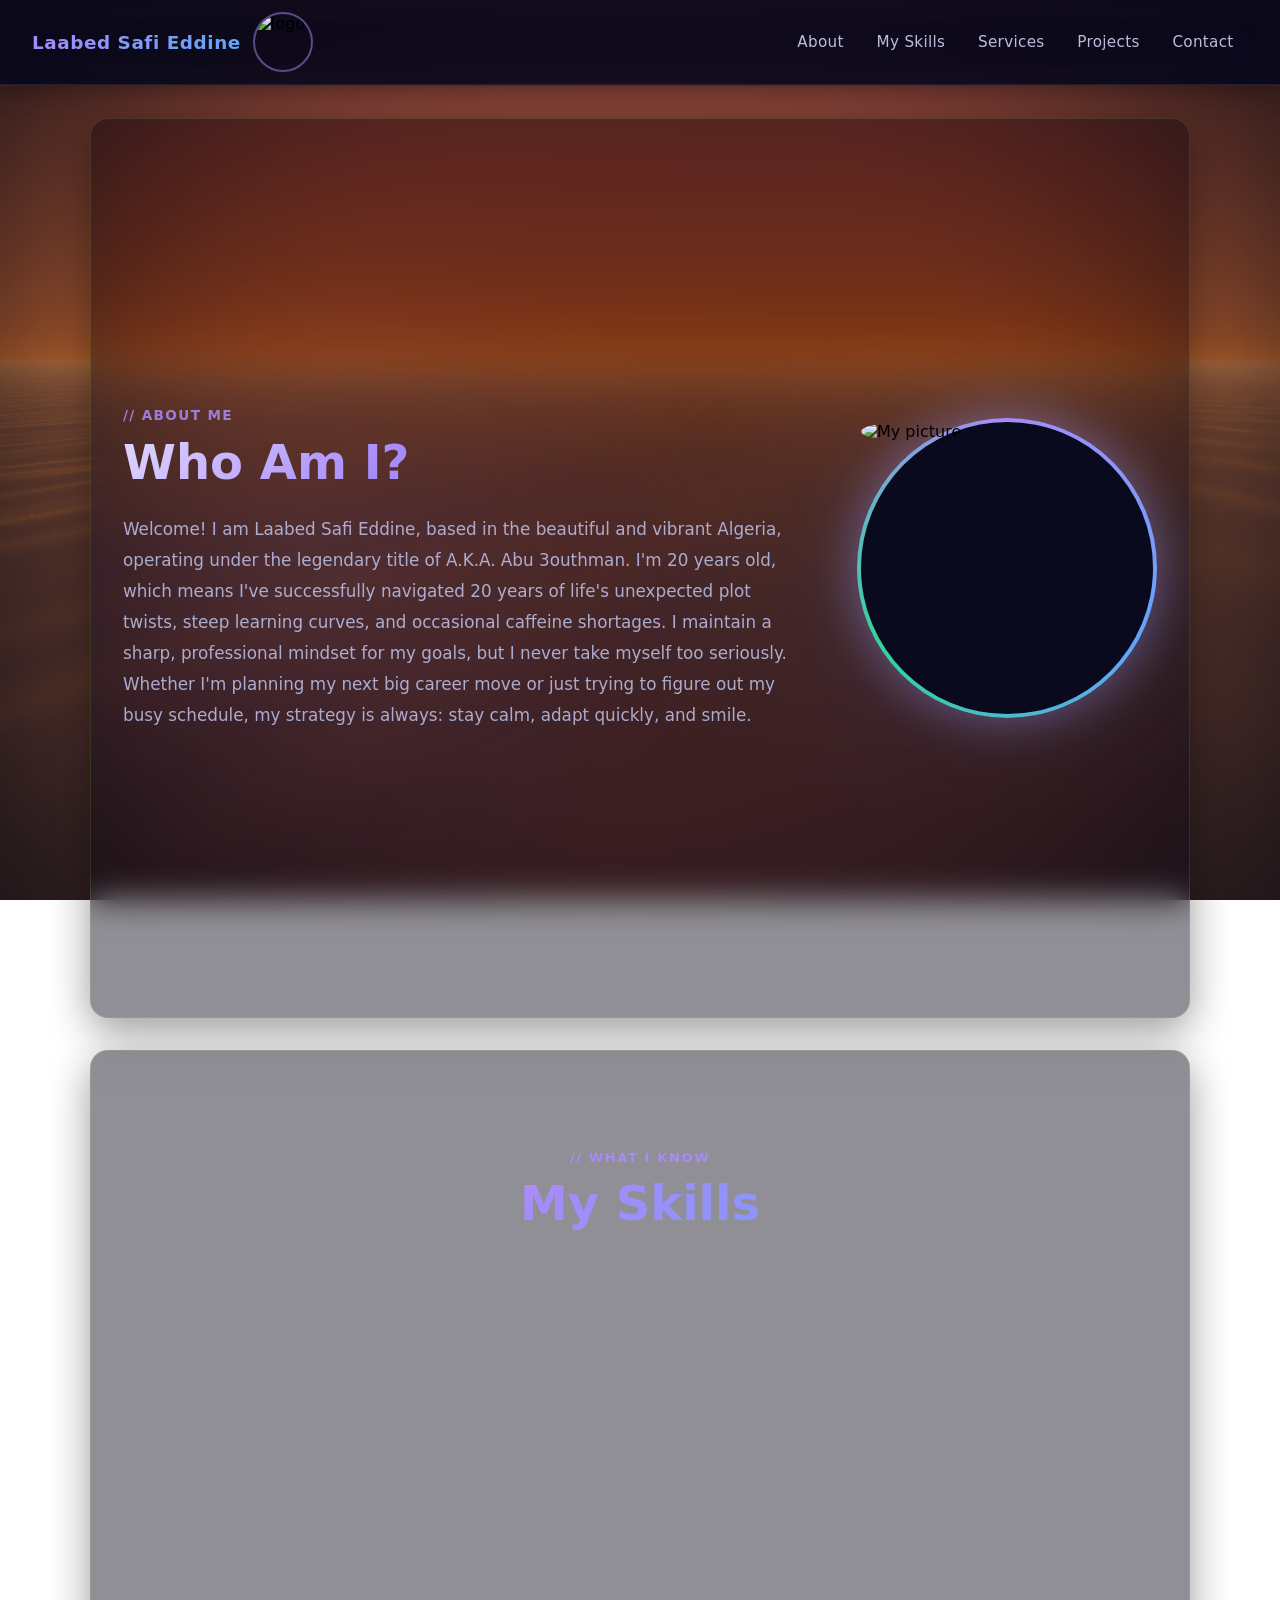
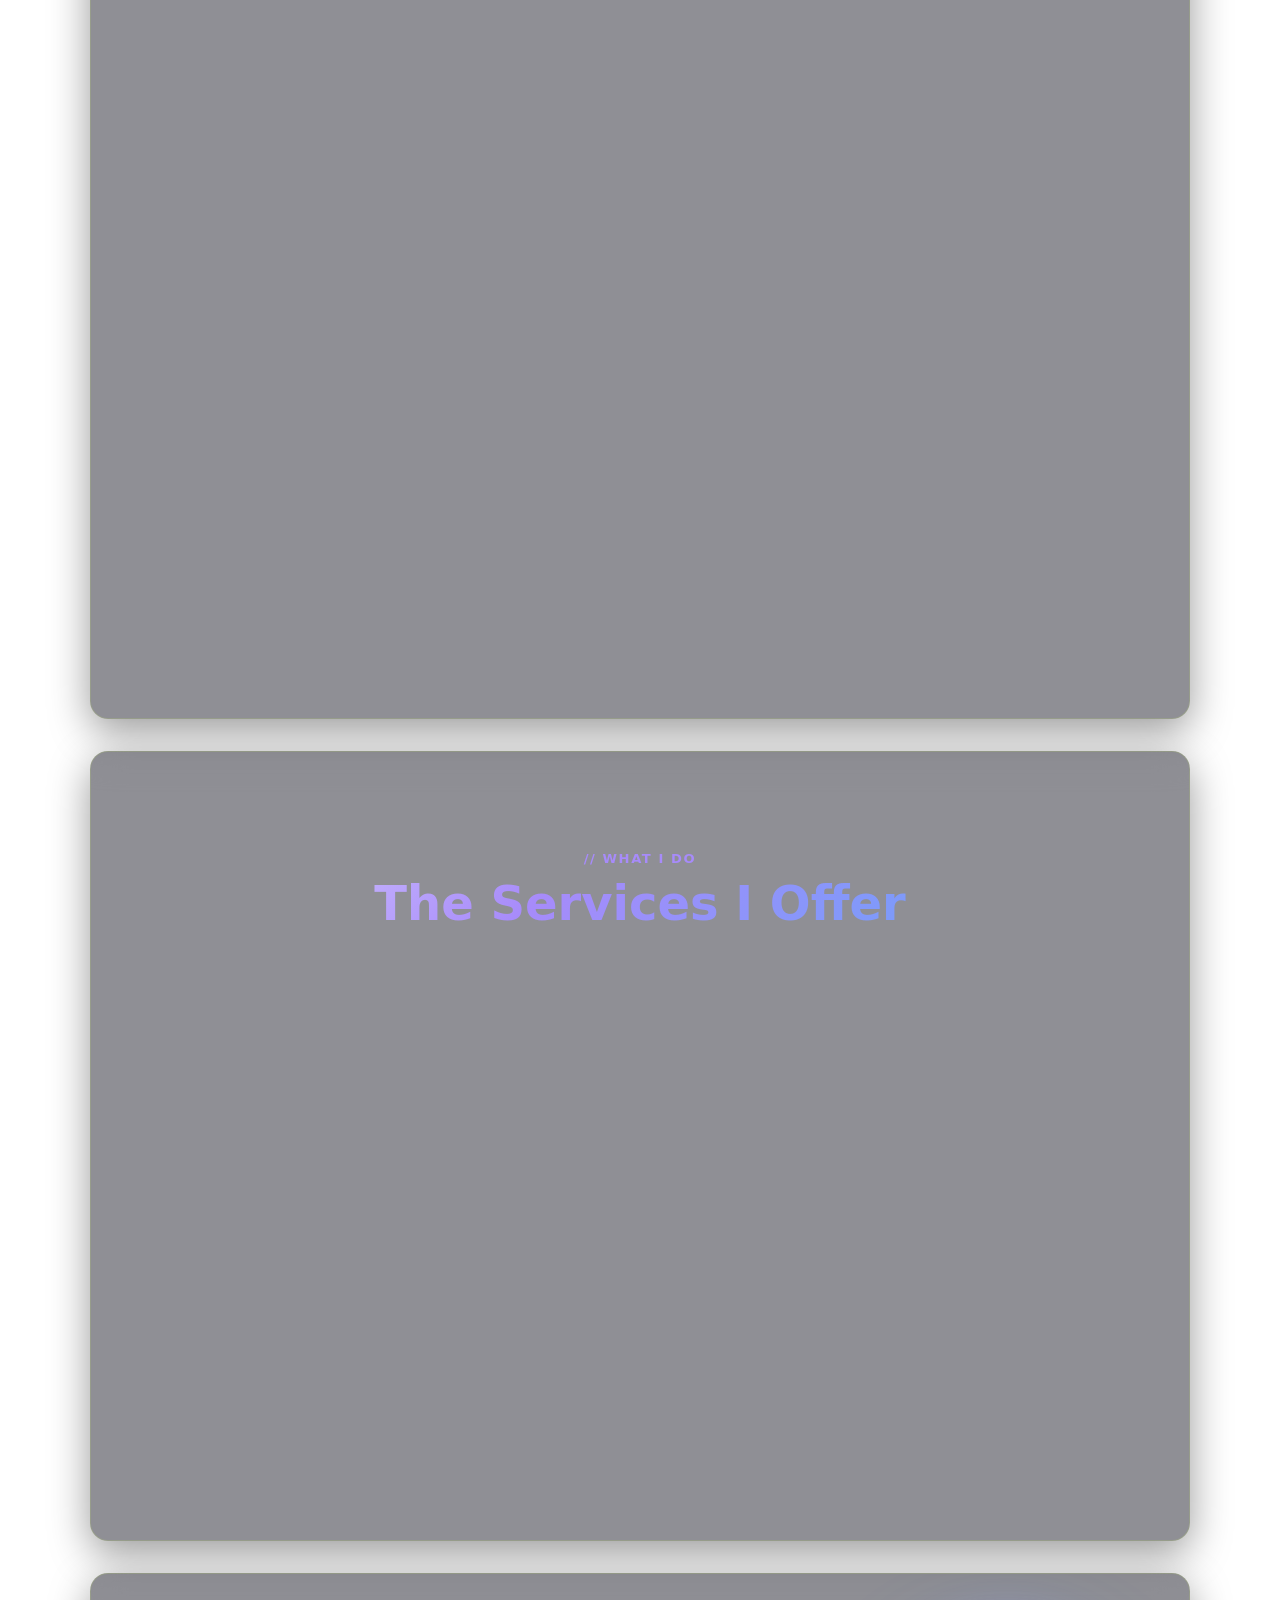
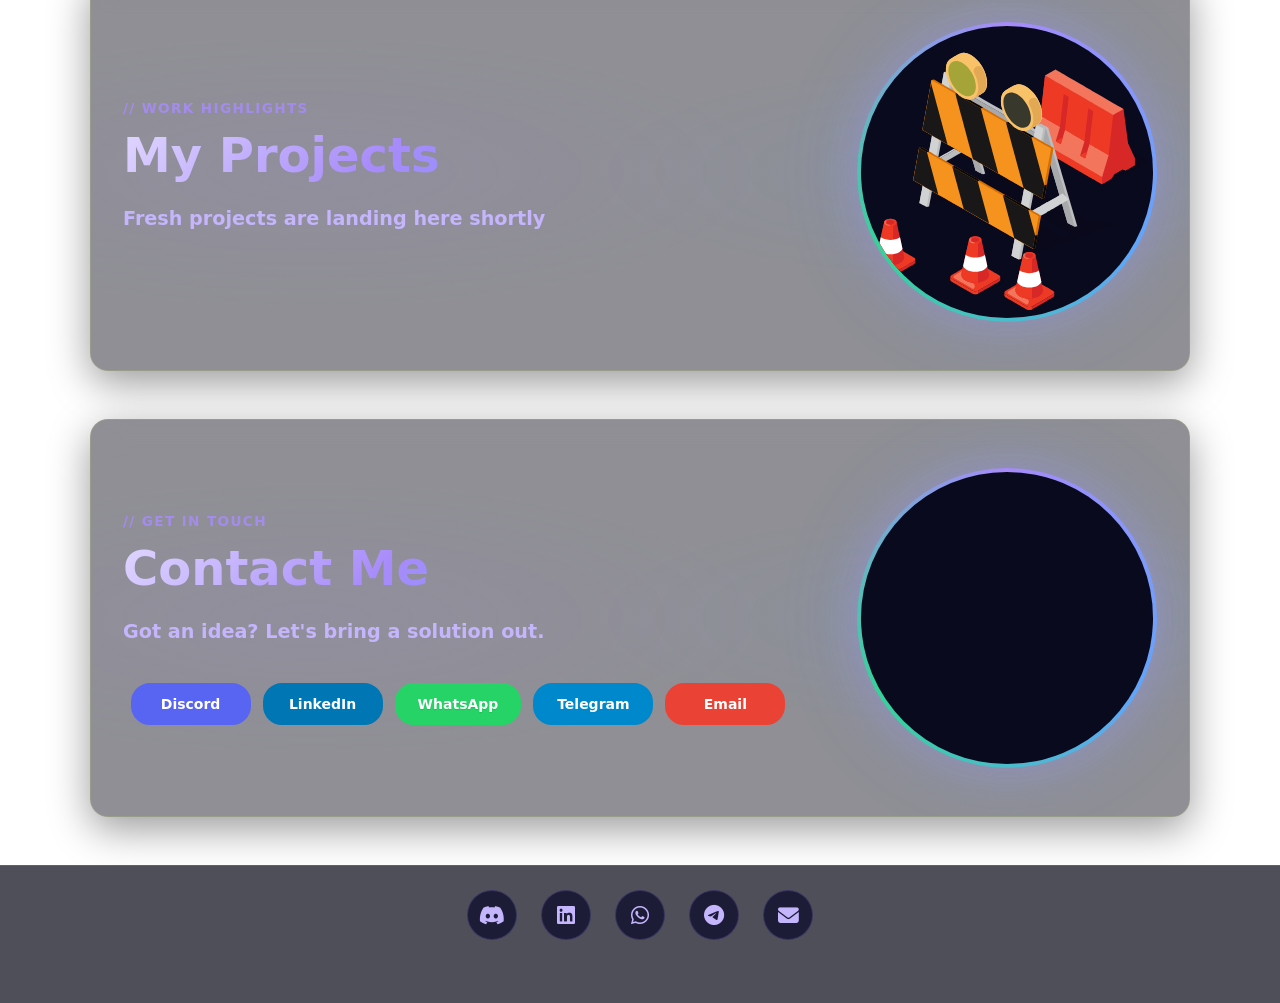
==== index.html @ da34b935 "Rename project portofolio.html to index.html" ====
<!DOCTYPE html>
<html lang="en">
<head>
    <meta charset="UTF-8">
    <meta name="viewport" content="width=device-width, initial-scale=1.0">
    <title>SAFI EDDINE</title>
    <script src="https://unpkg.com/@dotlottie/player-component@latest/dist/dotlottie-player.mjs" type="module"></script>
    <link rel="stylesheet" href="https://cdnjs.cloudflare.com/ajax/libs/font-awesome/6.5.0/css/all.min.css">
    <link rel="stylesheet" href="project portofolio.css">
    <link rel="stylesheet" href="webgl-bg.css">
    <script src="https://unpkg.com/@studio-freight/lenis@1.0.33/dist/lenis.min.js"></script>
</head>
<body>
    <header>
        <nav id="main-nav">
            <div class="logo">
                <h1>Laabed Safi Eddine</h1>
                <img src="logo.png" alt="logo" width="60px" height="60px">
            </div>
            <button class="nav-toggle" id="nav-toggle" aria-label="Toggle navigation" aria-expanded="false">
                <span class="bar"></span>
                <span class="bar"></span>
                <span class="bar"></span>
            </button>
            <ul class="nav-links" id="nav-links">
                <li><a href="#about" class="nav-link">About</a></li>
                <li><a href="#Myskills" class="nav-link">My Skills</a></li>
                <li><a href="#services" class="nav-link">Services</a></li>
                <li><a href="#projects" class="nav-link">Projects</a></li>
                <li><a href="#contact" class="nav-link">Contact</a></li>
            </ul>
        </nav>
    </header>
    <section class="about" id="about">
        <div class="about-content">
            <div class="about-text">
                <span class="about-tag">// About Me</span>
                <h1 class="about-title">Who Am I?</h1>
                <p class="typewriter-paragraph">Welcome! I am Laabed Safi Eddine, based in the beautiful and vibrant Algeria, operating under the legendary title of A.K.A. Abu 3outhman. I'm 20 years old, which means I've successfully navigated 20 years of life's unexpected plot twists, steep learning curves, and occasional caffeine shortages. I maintain a sharp, professional mindset for my goals, but I never take myself too seriously. Whether I'm planning my next big career move or just trying to figure out my busy schedule, my strategy is always: stay calm, adapt quickly, and smile.</p>
            </div>
            <div class="about-image">
                <div class="image-glow-ring">
                    <img src="عثمان بن سعيد الدارمي.png" alt="My picture">
                </div>
            </div>
        </div>
    </section>
    <section class="skills" id="Myskills">

        <div class="skills-header">
            <span class="section-tag">// What I Know</span>
            <h1 class="skills-title">My Skills</h1>
        </div>

        <div class="skills-grid">

            <!-- 1 -->
            <div class="skill-card">
                <div class="skill-text">
                    <h2>Python Coding</h2>
                    <p>My go-to language for solving complex problems. I use Pandas and NumPy to organize information efficiently, and Matplotlib and Seaborn to turn raw numbers into clear visuals. Whether automating a task or building an algorithm, Python is my ultimate tool.</p>
                </div>
                <div class="skill-media">
                    <dotlottie-player src="python coding.json" background="transparent" speed="1" loop autoplay></dotlottie-player>
                </div>
            </div>

            <!-- 2 -->
            <div class="skill-card">
                <div class="skill-text">
                    <h2>Data Analysis using R</h2>
                    <p>Capable of handling core programming tasks and basic data manipulation in R. It's a great addition to my toolkit whenever a project requires straightforward statistical processing.</p>
                </div>
                <div class="skill-media">
                    <img src="data analysis using R.svg" alt="Data Analysis using R">
                </div>
            </div>

            <!-- 3 -->
            <div class="skill-card">
                <div class="skill-text">
                    <h2>SQL Basics</h2>
                    <p>Capable of writing essential queries to retrieve and manage data from relational databases. I use it to keep information organized and ready for processing.</p>
                </div>
                <div class="skill-media">
                    <img src="SQL.svg" alt="SQL">
                </div>
            </div>

            <!-- 4 -->
            <div class="skill-card">
                <div class="skill-text">
                    <h2>Power BI</h2>
                    <p>With Power BI, I take raw, complicated datasets and translate them into highly visual, easy-to-digest dashboards — bridging the gap between raw tables and clear, strategic understanding.</p>
                </div>
                <div class="skill-media">
                    <img src="Dashboard.svg" alt="Power BI Dashboard">
                </div>
            </div>

            <!-- 5 -->
            <div class="skill-card">
                <div class="skill-text">
                    <h2>HTML</h2>
                    <p>I use HTML to structure digital content logically, ensuring text, media and links are organized and accessible — the essential foundation of every web page I build.</p>
                </div>
                <div class="skill-media">
                    <img src="html.svg" alt="HTML Coding">
                </div>
            </div>

            <!-- 6 -->
            <div class="skill-card">
                <div class="skill-text">
                    <h2>Time Series Analysis</h2>
                    <p>I leverage Python to understand how things evolve over time. By looking at past records I uncover underlying trends and anticipate what's coming next, turning historical data into clear future strategies.</p>
                </div>
                <div class="skill-media">
                    <img src="time series.svg" alt="Time Series Analysis">
                </div>
            </div>

            <!-- 7 -->
            <div class="skill-card">
                <div class="skill-text">
                    <h2>Communication Skills</h2>
                    <p>Serving as a student representative has honed my ability to negotiate, speak on behalf of others and resolve conflicts smoothly. I excel at bridging gaps and ensuring every voice is heard.</p>
                </div>
                <div class="skill-media">
                    <img src="communication.svg" alt="Communication Skills">
                </div>
            </div>

            <!-- 8 -->
            <div class="skill-card">
                <div class="skill-text">
                    <h2>Event Manager</h2>
                    <p>Playing a key role in organizing the 'NEXT STEP' event taught me how to oversee planning, stay calm under pressure and adapt to sudden changes — delivering a seamless experience for everyone.</p>
                </div>
                <div class="skill-media">
                    <img src="event manager.svg" alt="Event Managing">
                </div>
            </div>

        </div>
    </section>


    <section class="services" id="services">
        
        <div class="services-header">
            <span class="section-tag">// What I Do</span>
            <h1 class="services-title">The Services I Offer</h1>
        </div>

        <div class="services-grid">

            <!-- Service 1 -->
            <div class="service-card">
                <h2>Creating Dashboards</h2>
                <h5>Stop guessing. Start seeing</h5>
                <p>Let's turn your raw data into a beautiful dashboard that tracks performance and unlocks insights.</p>
                <img src="creating dash bords.svg" alt="Creating dashboards">
                
                <button type="button" class="btn">
                  <strong>LET'S BUILD IT!</strong>
                  <div class="container-stars">
                    <div class="stars"></div>
                  </div>
                  <div class="glow">
                    <div class="circle"></div>
                    <div class="circle"></div>
                  </div>
                </button>
            </div>

            <!-- Service 2 -->
            <div class="service-card">
                <h2>Front-End Development</h2>
                <h5>Fast. Responsive. Pixel-Perfect.</h5>
                <p>Stop losing visitors to clunky layouts. Let's deploy a modern web interface people love to look at.</p>
                <img src="web dev.svg" alt="Front-End Development">
                
                <button type="button" class="btn">
                  <strong>BRING IT TO LIFE</strong>
                  <div class="container-stars">
                    <div class="stars"></div>
                  </div>
                  <div class="glow">
                    <div class="circle"></div>
                    <div class="circle"></div>
                  </div>
                </button>
            </div>

            <!-- Service 3 -->
            <div class="service-card">
                <h2>ML Forecasting & Modeling</h2>
                <h5>See the trends before they happen.</h5>
                <p>Let's unlock the predictive power of your data and turn yesterday's numbers into tomorrow's roadmap.</p>
                <img src="AI intelligence.svg" alt="Machine learning Forecasting & Modeling">
                
                <button type="button" class="btn">
                  <strong>⌛ COMING SOON</strong>
                  <div class="container-stars">
                    <div class="stars"></div>
                  </div>
                  <div class="glow">
                    <div class="circle"></div>
                    <div class="circle"></div>
                  </div>
                </button>
            </div>

        </div>
    </section>

   <section class="about" id="projects">
    <div class="about-content">
 
        <div class="about-text">
            <span class="about-tag">// Work Highlights</span>
            <h1 class="about-title">My Projects</h1>
            <h2 style="color: #c4b5fd; font-size: 1.2rem; margin-bottom: 1rem;">Fresh projects are landing here shortly</h2>
            <p class="typewriter-paragraph">I'm currently wrapping up my first showcase of data and web development projects. Clean code, live demos, and deep-dive case studies are heading this way very soon.</p>
        </div>
 
        <div class="about-image">
            <div class="image-glow-ring">
                <img src="projects.svg" alt="Under Maintenance">
            </div>
        </div>
 
    </div>
</section>
<!-- ══ END PROJECTS ══ -->
 
 
<!-- ══ CONTACT SECTION ══ -->
<section class="about" id="contact">
    <div class="about-content">
 
        <div class="about-text">
            <span class="about-tag">// Get In Touch</span>
            <h1 class="about-title">Contact Me</h1>
            <h2 style="color: #c4b5fd; font-size: 1.2rem; margin-bottom: 1rem;">Got an idea? Let's bring a solution out.</h2>
            <p class="typewriter-paragraph">Whether you need a dynamic dashboard, a clean front-end interface, or just want to chat about data and web development—my inbox is always open. Let's build something great together.</p>
 
            <div class="social-links-grid" style="display: flex; gap: 1rem; flex-wrap: wrap; margin-top: 2.5rem; align-items: center;">
 
                <a href="https://discord.com/users/1508460288968495144" target="_blank" class="follow-btn discord-btn">
                    <span>Discord</span>
                    <div class="star-1"><i class="fa-brands fa-discord"></i></div>
                    <div class="star-2"><i class="fa-brands fa-discord"></i></div>
                    <div class="star-3"><i class="fa-brands fa-discord"></i></div>
                    <div class="star-4"><i class="fa-brands fa-discord"></i></div>
                    <div class="star-5"><i class="fa-brands fa-discord"></i></div>
                    <div class="star-6"><i class="fa-brands fa-discord"></i></div>
                </a>
 
                <a href="https://www.linkedin.com/in/laabed-safi-eddine" target="_blank" class="follow-btn linkedin-btn">
                    <span>LinkedIn</span>
                    <div class="star-1"><i class="fa-brands fa-linkedin"></i></div>
                    <div class="star-2"><i class="fa-brands fa-linkedin"></i></div>
                    <div class="star-3"><i class="fa-brands fa-linkedin"></i></div>
                    <div class="star-4"><i class="fa-brands fa-linkedin"></i></div>
                    <div class="star-5"><i class="fa-brands fa-linkedin"></i></div>
                    <div class="star-6"><i class="fa-brands fa-linkedin"></i></div>
                </a>
 
                <a href="https://wa.me/213672101240" target="_blank" class="follow-btn whatsapp-btn">
                    <span>WhatsApp</span>
                    <div class="star-1"><i class="fa-brands fa-whatsapp"></i></div>
                    <div class="star-2"><i class="fa-brands fa-whatsapp"></i></div>
                    <div class="star-3"><i class="fa-brands fa-whatsapp"></i></div>
                    <div class="star-4"><i class="fa-brands fa-whatsapp"></i></div>
                    <div class="star-5"><i class="fa-brands fa-whatsapp"></i></div>
                    <div class="star-6"><i class="fa-brands fa-whatsapp"></i></div>
                </a>
 
                <a href="https://t.me/saf1eddine" target="_blank" class="follow-btn telegram-btn">
                    <span>Telegram</span>
                    <div class="star-1"><i class="fa-brands fa-telegram"></i></div>
                    <div class="star-2"><i class="fa-brands fa-telegram"></i></div>
                    <div class="star-3"><i class="fa-brands fa-telegram"></i></div>
                    <div class="star-4"><i class="fa-brands fa-telegram"></i></div>
                    <div class="star-5"><i class="fa-brands fa-telegram"></i></div>
                    <div class="star-6"><i class="fa-brands fa-telegram"></i></div>
                </a>
 
                <div class="email-btn-wrapper">
                    <a href="mailto:safi0eddine@gmail.com" target="_blank" class="follow-btn email-btn">
                        <span class="btn-text">Email</span>
                        <div class="star-1"><i class="fa-solid fa-envelope"></i></div>
                        <div class="star-2"><i class="fa-solid fa-envelope"></i></div>
                        <div class="star-3"><i class="fa-solid fa-envelope"></i></div>
                        <div class="star-4"><i class="fa-solid fa-envelope"></i></div>
                        <div class="star-5"><i class="fa-solid fa-envelope"></i></div>
                        <div class="star-6"><i class="fa-solid fa-envelope"></i></div>
                    </a>
                </div>
 
            </div>
        </div>
 
        <div class="about-image">
            <div class="image-glow-ring">
                <dotlottie-player 
                    src="contact.json" 
                    background="transparent" 
                    speed="1" 
                    loop 
                    autoplay>
                </dotlottie-player>
            </div>
        </div>
 
    </div>
</section>
<!-- ══ END CONTACT ══ -->
 
 
<!-- ══ FOOTER ══ -->
<footer>
 
    <ul class="footer-socials">
 
        <li class="icon-content">
            <a class="link" data-social="discord"
               href="https://discord.com/users/1508460288968495144" target="_blank" aria-label="Discord">
                <i class="fa-brands fa-discord"></i>
            </a>
            <div class="tooltip">Discord</div>
        </li>
 
        <li class="icon-content">
            <a class="link" data-social="linkedin"
               href="https://www.linkedin.com/in/laabed-safi-eddine" target="_blank" aria-label="LinkedIn">
                <i class="fa-brands fa-linkedin"></i>
            </a>
            <div class="tooltip">LinkedIn</div>
        </li>
 
        <li class="icon-content">
            <a class="link" data-social="whatsapp"
               href="https://wa.me/213672101240" target="_blank" aria-label="WhatsApp">
                <i class="fa-brands fa-whatsapp"></i>
            </a>
            <div class="tooltip">WhatsApp</div>
        </li>
 
        <li class="icon-content">
            <a class="link" data-social="telegram"
               href="https://t.me/saf1eddine" target="_blank" aria-label="Telegram">
                <i class="fa-brands fa-telegram"></i>
            </a>
            <div class="tooltip">Telegram</div>
        </li>
 
        <li class="icon-content">
            <a class="link" data-social="email"
               href="mailto:safi0eddine@gmail.com" target="_blank" aria-label="Email">
                <i class="fa-solid fa-envelope"></i>
            </a>
            <div class="tooltip">Email</div>
        </li>
 
    </ul>
 
    <p class="footer-copy">
        &copy; 2026 Laabed Safi Eddine. All rights reserved. —
        Made by <strong>Abu 3outhman</strong>
    </p>
 
</footer>
    <script src="webgl-bg.js"></script>
    <script>
        const toggle = document.getElementById('nav-toggle');
        const navLinks = document.getElementById('nav-links');
        toggle.addEventListener('click', () => {
            const isOpen = navLinks.classList.toggle('open');
            toggle.classList.toggle('active', isOpen);
            toggle.setAttribute('aria-expanded', isOpen);
        });
        // Close menu when a link is clicked
        document.querySelectorAll('.nav-link').forEach(link => {
            link.addEventListener('click', () => {
                navLinks.classList.remove('open');
                toggle.classList.remove('active');
                toggle.setAttribute('aria-expanded', 'false');
            });
        });

        // ── Word-by-word reveal for Typewriter paragraphs (repeating) ───────
        (function () {
            const paragraphs = document.querySelectorAll('.typewriter-paragraph');
            if (!paragraphs.length) return;

            paragraphs.forEach(para => {
                // Save the raw text once so we can rebuild the spans each time
                const rawText = para.textContent.trim();
                const words   = rawText.split(/\s+/);

                /** Inject word-spans and kick off the typing animation */
                function startAnimation() {
                    // Rebuild spans from scratch so CSS animation restarts cleanly
                    para.textContent = '';
                    words.forEach((word, i) => {
                        const span = document.createElement('span');
                        span.classList.add('word');
                        span.style.setProperty('--i', i);
                        span.textContent = word;
                        para.appendChild(span);
                        if (i < words.length - 1) {
                            para.appendChild(document.createTextNode(' '));
                        }
                    });
                }

                /** Remove spans so the paragraph becomes blank (out-of-view state) */
                function resetAnimation() {
                    para.textContent = '';
                }

                // The closest section acts as the trigger wrapper
                const section = para.closest('section');
                if (!section) return;

                const observer = new IntersectionObserver((entries) => {
                    entries.forEach(entry => {
                        if (entry.isIntersecting) {
                            startAnimation();   // replay every time it enters view
                        } else {
                            resetAnimation();   // hide text so next entry feels fresh
                        }
                    });
                }, { threshold: 0.25 });

                observer.observe(section);
            });
        })();

        // ── Staggered entrance for skill and service cards ──────────────────────────
        (function () {
            const cards = document.querySelectorAll('.skill-card, .service-card');
            if (!cards.length) return;

            // Stamp each card with its stagger delay
            cards.forEach((card, i) => {
                card.style.setProperty('--delay', `${i * 0.1}s`);
            });

            const cardObserver = new IntersectionObserver((entries) => {
                entries.forEach(entry => {
                    if (entry.isIntersecting) {
                        entry.target.classList.add('visible');
                    } else {
                        // Remove so animation replays when scrolled back
                        entry.target.classList.remove('visible');
                    }
                });
            }, { threshold: 0.15 });

            cards.forEach(card => cardObserver.observe(card));
        })();
        document.querySelectorAll('.nav-link').forEach(link => {
    link.addEventListener('click', e => {
        e.preventDefault();
        navLinks.classList.remove('open');
        toggle.classList.remove('active');
        toggle.setAttribute('aria-expanded', 'false');
        
        const target = document.querySelector(link.getAttribute('href'));
        if (!target) return;
        window.scrollTo({
            top: target.offsetTop - 80,
            behavior: 'smooth'
        });
    });
});     
document.querySelectorAll('.nav-link').forEach(link => {
    console.log(link.getAttribute('href'));
});
    </script>
    <script src="project portofolio.js"></script>
</body>
</html>
---- project portofolio.css ----
/* =============================================
   GLOBAL RESET & BASE
   ============================================= */
*, *::before, *::after {
    box-sizing: border-box;
    margin: 0;
    padding: 0;
}

body {
    background: transparent;
    font-family: 'Segoe UI', system-ui, -apple-system, sans-serif;
}

/* =============================================
   HEADER / NAV — GLASSMORPHISM STICKY BAR
   ============================================= */
header {
    position: sticky;
    top: 0;
    z-index: 1000;
    width: 100%;
}

#main-nav {
    display: flex;
    align-items: center;
    justify-content: space-between;
    padding: 0.75rem 2rem;
    background: rgba(10, 10, 30, 0.65);
    backdrop-filter: blur(14px);
    -webkit-backdrop-filter: blur(14px);
    border-bottom: 1px solid rgba(255, 255, 255, 0.08);
    box-shadow: 0 4px 24px rgba(0, 0, 0, 0.35);
    transition: background 0.3s ease;
}

/* ---- Logo ---- */
.logo {
    display: flex;
    align-items: center;
    gap: 0.75rem;
    text-decoration: none;
    flex-shrink: 0;
}

.logo h1 {
    font-size: 1.15rem;
    font-weight: 700;
    letter-spacing: 0.03em;
    background: linear-gradient(135deg, #a78bfa, #60a5fa);
    -webkit-background-clip: text;
    -webkit-text-fill-color: transparent;
    background-clip: text;
    white-space: nowrap;
}

.logo img {
    border-radius: 50%;
    object-fit: cover;
    border: 2px solid rgba(167, 139, 250, 0.5);
    transition: transform 0.35s ease, box-shadow 0.35s ease;
}

.logo img:hover {
    transform: scale(1.08) rotate(4deg);
    box-shadow: 0 0 14px rgba(167, 139, 250, 0.6);
}

/* ---- Nav Links ---- */
.nav-links {
    display: flex;
    align-items: center;
    gap: 0.25rem;
    list-style: none;
}

.nav-links li a {
    position: relative;
    display: inline-block;
    padding: 0.5rem 0.9rem;
    color: rgba(220, 220, 255, 0.85);
    text-decoration: none;
    font-size: 0.95rem;
    font-weight: 500;
    letter-spacing: 0.02em;
    border-radius: 8px;
    transition: color 0.25s ease, background 0.25s ease;
}

/* Animated underline */
.nav-links li a::after {
    content: '';
    position: absolute;
    bottom: 4px;
    left: 50%;
    transform: translateX(-50%) scaleX(0);
    width: 60%;
    height: 2px;
    border-radius: 2px;
    background: linear-gradient(90deg, #a78bfa, #60a5fa);
    transition: transform 0.3s ease;
}

.nav-links li a:hover {
    color: #fff;
    background: rgba(167, 139, 250, 0.1);
}

.nav-links li a:hover::after {
    transform: translateX(-50%) scaleX(1);
}

/* ---- Hamburger Button ---- */
.nav-toggle {
    display: none;          /* hidden on desktop */
    flex-direction: column;
    justify-content: center;
    align-items: center;
    gap: 5px;
    width: 42px;
    height: 42px;
    background: rgba(167, 139, 250, 0.1);
    border: 1px solid rgba(167, 139, 250, 0.3);
    border-radius: 10px;
    cursor: pointer;
    transition: background 0.25s ease, border-color 0.25s ease;
    flex-shrink: 0;
}

.nav-toggle:hover {
    background: rgba(167, 139, 250, 0.2);
    border-color: rgba(167, 139, 250, 0.6);
}

.nav-toggle .bar {
    display: block;
    width: 22px;
    height: 2px;
    border-radius: 2px;
    background: #c4b5fd;
    transition: transform 0.35s ease, opacity 0.35s ease, width 0.35s ease;
}

/* Hamburger → X animation */
.nav-toggle.active .bar:nth-child(1) {
    transform: translateY(7px) rotate(45deg);
}

.nav-toggle.active .bar:nth-child(2) {
    opacity: 0;
    width: 0;
}

.nav-toggle.active .bar:nth-child(3) {
    transform: translateY(-7px) rotate(-45deg);
}

/* =============================================
   RESPONSIVE — MOBILE (≤ 768px)
   ============================================= */
@media (max-width: 768px) {

    #main-nav {
        flex-wrap: wrap;
        padding: 0.75rem 1.25rem;
        gap: 0.5rem;
    }

    .nav-toggle {
        display: flex;     /* show hamburger */
    }

    /* Full-width dropdown menu, hidden by default */
    .nav-links {
        flex-direction: column;
        align-items: stretch;
        width: 100%;
        max-height: 0;
        overflow: hidden;
        gap: 0;
        transition: max-height 0.4s cubic-bezier(0.4, 0, 0.2, 1),
                    opacity   0.3s ease;
        opacity: 0;
    }

    /* Open state toggled by JS */
    .nav-links.open {
        max-height: 320px;
        opacity: 1;
    }

    .nav-links li {
        border-top: 1px solid rgba(255, 255, 255, 0.06);
    }

    .nav-links li a {
        display: block;
        padding: 0.85rem 1rem;
        border-radius: 0;
        font-size: 1rem;
    }

    .nav-links li a::after {
        display: none; /* remove underline on mobile */
    }

    .nav-links li a:hover {
        background: rgba(167, 139, 250, 0.12);
        padding-left: 1.5rem;        /* subtle indent on hover */
        transition: padding-left 0.2s ease, background 0.2s ease, color 0.2s ease;
    }

    .logo h1 {
        font-size: 1rem;
    }
}

/* =============================================
   RESPONSIVE — VERY SMALL (≤ 420px)
   ============================================= */
@media (max-width: 420px) {
    .logo h1 {
        font-size: 0.88rem;
    }

    #main-nav {
        padding: 0.6rem 1rem;
    }
}

/* =============================================
   ABOUT SECTION
   ============================================= */
.about {
    min-height: 100vh;
    display: flex;
    align-items: center;
    justify-content: center;
    padding: 6rem 2rem;
    position: relative;
    overflow: hidden;
}

/* Soft radial background glow */
.about::before {
    content: '';
    position: absolute;
    inset: 0;
    background:
        radial-gradient(ellipse 60% 50% at 20% 50%, rgba(167, 139, 250, 0.08) 0%, transparent 70%),
        radial-gradient(ellipse 50% 40% at 80% 50%, rgba(96, 165, 250, 0.06) 0%, transparent 70%);
    pointer-events: none;
}

/* ---- Two-column layout ---- */
.about-content {
    display: flex;
    align-items: center;
    gap: 4rem;
    max-width: 1100px;
    width: 100%;
    position: relative;
    z-index: 1;
}

/* ---- Text column ---- */
.about-text {
    flex: 1 1 55%;
}

.about-tag {
    display: inline-block;
    font-size: 0.85rem;
    font-weight: 600;
    letter-spacing: 0.1em;
    text-transform: uppercase;
    color: #a78bfa;
    margin-bottom: 0.75rem;
    opacity: 0.85;
}

.about-title {
    font-size: clamp(2rem, 4vw, 3rem);
    font-weight: 800;
    line-height: 1.15;
    margin-bottom: 1.5rem;
    background: linear-gradient(135deg, #e0d7ff 0%, #a78bfa 40%, #60a5fa 100%);
    -webkit-background-clip: text;
    -webkit-text-fill-color: transparent;
    background-clip: text;
}

/* Paragraph base — words are injected by JS */
.typewriter-paragraph {
    font-size: 1.05rem;
    line-height: 1.85;
    color: rgba(200, 210, 255, 0.78);
    font-weight: 400;
}

/* Each word injected by JS — terminal-typing rhythm */
.typewriter-paragraph .word {
    display: inline-block;
    opacity: 0;
    transform: translateY(6px);
    animation: wordReveal 0.25s ease forwards;
    animation-delay: calc(var(--i) * 0.1s);   /* 0.1s gap = terminal feel */
}

@keyframes wordReveal {
    to {
        opacity: 1;
        transform: translateY(0);
    }
}

/* ---- Image column ---- */
.about-image {
    flex: 0 0 auto;
    display: flex;
    justify-content: center;
    align-items: center;
}

.image-glow-ring {
    position: relative;
    width: 300px;
    height: 300px;
    border-radius: 50%;
    padding: 4px;
    box-shadow:
        0 0 40px rgba(167, 139, 250, 0.35),
        0 0 80px rgba(96, 165, 250, 0.2);
}

/* The spinning gradient border */
.image-glow-ring::after {
    content: '';
    position: absolute;
    inset: 0;
    border-radius: 50%;
    background: conic-gradient(
        from 0deg,
        #a78bfa, #60a5fa, #34d399, #a78bfa
    );
    animation: spinRing 6s linear infinite;
    z-index: -2;
}

@keyframes spinRing {
    to { filter: hue-rotate(360deg); }
}

/* Inner block background to mask the gradient center */
.image-glow-ring::before {
    content: '';
    position: absolute;
    inset: 4px;
    border-radius: 50%;
    background: #0a0a1e;
    z-index: -1;
}

.image-glow-ring img {
    position: relative;
    z-index: 1;
    width: 100%;
    height: 100%;
    border-radius: 50%;
    object-fit: cover;
    object-position: center top;
    /* Subtle float animation */
    animation: floatImg 5s ease-in-out infinite;
}

@keyframes floatImg {
    0%, 100% { transform: translateY(0); }
    50%       { transform: translateY(-10px); }
}

/* =============================================
   ABOUT — RESPONSIVE
   ============================================= */
@media (max-width: 768px) {
    .about-content {
        flex-direction: column-reverse;  /* image on top on mobile */
        gap: 2.5rem;
        text-align: center;
    }

    .image-glow-ring {
        width: 200px;
        height: 200px;
    }

    .about-title {
        font-size: 2rem;
    }
}

@media (max-width: 420px) {
    .about {
        padding: 4rem 1rem;
    }

    .image-glow-ring {
        width: 160px;
        height: 160px;
    }
}

/* =============================================
   SKILLS SECTION
   ============================================= */
.skills {
    padding: 6rem 2rem;
    position: relative;
}

/* ---- Section header — title lives OUTSIDE the grid ---- */
.skills-header {
    text-align: center;
    margin-bottom: 3.5rem;
}

.section-tag {
    display: inline-block;
    font-size: 0.82rem;
    font-weight: 600;
    letter-spacing: 0.12em;
    text-transform: uppercase;
    color: #a78bfa;
    margin-bottom: 0.6rem;
}

.skills-title {
    font-size: clamp(2rem, 4vw, 3rem);
    font-weight: 800;
    background: linear-gradient(135deg, #e0d7ff 0%, #a78bfa 40%, #60a5fa 100%);
    -webkit-background-clip: text;
    -webkit-text-fill-color: transparent;
    background-clip: text;
}

/* ---- 2-column card grid ---- */
.skills-grid {
    display: grid;
    grid-template-columns: repeat(2, 1fr);
    gap: 1.75rem;
    max-width: 1100px;
    margin: 0 auto;
}

/* ---- Individual card — entrance animation base state ---- */
.skill-card {
    display: flex;
    align-items: center;
    gap: 1.25rem;
    padding: 1.6rem 1.75rem;
    background: rgba(255, 255, 255, 0.04);
    border: 1px solid rgba(167, 139, 250, 0.15);
    border-radius: 18px;
    backdrop-filter: blur(10px);
    -webkit-backdrop-filter: blur(10px);
    position: relative;
    overflow: hidden;
    /* Entrance: start invisible, shifted down */
    opacity: 0;
    transform: translateY(50px) scale(0.96);
    transition:
        opacity    0.55s ease calc(var(--delay, 0s)),
        transform  0.55s cubic-bezier(0.22, 1, 0.36, 1) calc(var(--delay, 0s)),
        box-shadow 0.3s  ease,
        border-color 0.3s ease;
}

/* Visible state — added by JS IntersectionObserver */
.skill-card.visible {
    opacity: 1;
    transform: translateY(0) scale(1);
}

/* ::before — inner radial glow (shows on hover) */
.skill-card::before {
    content: '';
    position: absolute;
    inset: 0;
    border-radius: 18px;
    background: radial-gradient(circle at 30% 50%,
        rgba(167, 139, 250, 0.1), transparent 65%);
    opacity: 0;
    transition: opacity 0.4s ease;
    pointer-events: none;
    z-index: 0;
}

/* ::after — shimmer light sweep on hover */
.skill-card::after {
    content: '';
    position: absolute;
    top: 0;
    left: -100%;
    width: 60%;
    height: 100%;
    background: linear-gradient(
        105deg,
        transparent 20%,
        rgba(255, 255, 255, 0.07) 50%,
        transparent 80%
    );
    transform: skewX(-20deg);
    transition: left 0.0s;
    pointer-events: none;
    z-index: 1;
}

/* Hover: lift + glow border + trigger inner effects */
.skill-card:hover {
    box-shadow:
        0 16px 48px rgba(167, 139, 250, 0.22),
        0 0 0 1px rgba(167, 139, 250, 0.35),
        0 0 24px rgba(96, 165, 250, 0.1) inset;
    border-color: rgba(167, 139, 250, 0.45);
    animation: cardPulseBorder 2s ease-in-out infinite;
}

.skill-card:hover::before { opacity: 1; }

/* Shimmer sweeps across on hover */
.skill-card:hover::after {
    left: 140%;
    transition: left 0.65s ease;
}

/* Pulsing border glow keyframe */
@keyframes cardPulseBorder {
    0%, 100% {
        box-shadow:
            0 16px 48px rgba(167, 139, 250, 0.22),
            0 0 0 1px rgba(167, 139, 250, 0.35);
    }
    50% {
        box-shadow:
            0 16px 60px rgba(167, 139, 250, 0.35),
            0 0 0 1px rgba(167, 139, 250, 0.6),
            0 0 30px rgba(96, 165, 250, 0.15) inset;
    }
}

/* ---- Text side ---- */
.skill-text {
    flex: 1 1 55%;
    min-width: 0;
}

.skill-text h2 {
    font-size: 1.05rem;
    font-weight: 700;
    color: #c4b5fd;
    margin-bottom: 0.5rem;
    letter-spacing: 0.02em;
}

.skill-text p {
    font-size: 0.88rem;
    line-height: 1.7;
    color: rgba(190, 200, 255, 0.72);
}

/* ---- Media side (image / lottie) ---- */
.skill-media {
    flex: 0 0 110px;
    width: 110px;
    height: 110px;
    display: flex;
    align-items: center;
    justify-content: center;
}

.skill-media img,
.skill-media dotlottie-player {
    width: 100%;
    height: 100%;
    object-fit: contain;
    filter: drop-shadow(0 0 8px rgba(167, 139, 250, 0.25));
    transition: filter 0.3s ease, transform 0.3s ease;
}

.skill-card:hover .skill-media img,
.skill-card:hover .skill-media dotlottie-player {
    filter: drop-shadow(0 0 14px rgba(167, 139, 250, 0.5));
    transform: scale(1.05);
}

/* =============================================
   SKILLS — RESPONSIVE
   ============================================= */
@media (max-width: 900px) {
    .skills-grid {
        grid-template-columns: 1fr;   /* 1 column on tablets */
    }
}

@media (max-width: 540px) {
    .skill-card {
        flex-direction: column;
        text-align: center;
    }

    .skill-media {
        width: 90px;
        height: 90px;
    }

    .skills {
        padding: 4rem 1rem;
    }
}

/* =============================================
   SERVICES SECTION
   ============================================= */
.services {
    padding: 6rem 2rem;
    position: relative;
}

/* ---- Section header (same style as skills) ---- */
.services-header {
    text-align: center;
    margin-bottom: 3.5rem;
}

.services-title {
    font-size: clamp(2rem, 4vw, 3rem);
    font-weight: 800;
    background: linear-gradient(135deg, #e0d7ff 0%, #a78bfa 40%, #60a5fa 100%);
    -webkit-background-clip: text;
    -webkit-text-fill-color: transparent;
    background-clip: text;
}

/* ---- 3-column card grid ---- */
.services-grid {
    display: grid;
    grid-template-columns: repeat(3, 1fr);
    gap: 1.75rem;
    max-width: 1200px;
    margin: 0 auto;
}

/* ---- Individual service card ---- */
.service-card {
    display: flex;
    flex-direction: column;
    align-items: center;
    padding: 1.75rem 1.5rem;
    background: rgba(255, 255, 255, 0.04);
    border: 1px solid rgba(167, 139, 250, 0.15);
    border-radius: 18px;
    backdrop-filter: blur(10px);
    -webkit-backdrop-filter: blur(10px);
    text-align: center;
    position: relative;
    overflow: hidden;
    /* Entrance animation */
    opacity: 0;
    transform: translateY(50px) scale(0.96);
    transition:
        opacity    0.55s ease calc(var(--delay, 0s)),
        transform  0.55s cubic-bezier(0.22, 1, 0.36, 1) calc(var(--delay, 0s)),
        box-shadow 0.3s  ease,
        border-color 0.3s ease;
}

/* Visible state */
.service-card.visible {
    opacity: 1;
    transform: translateY(0) scale(1);
}

/* ::before — inner radial glow (shows on hover) */
.service-card::before {
    content: '';
    position: absolute;
    inset: 0;
    border-radius: 18px;
    background: radial-gradient(circle at 50% 50%,
        rgba(167, 139, 250, 0.1), transparent 65%);
    opacity: 0;
    transition: opacity 0.4s ease;
    pointer-events: none;
    z-index: 0;
}

/* ::after — shimmer light sweep on hover */
.service-card::after {
    content: '';
    position: absolute;
    top: 0;
    left: -100%;
    width: 60%;
    height: 100%;
    background: linear-gradient(
        105deg,
        transparent 20%,
        rgba(255, 255, 255, 0.07) 50%,
        transparent 80%
    );
    transform: skewX(-20deg);
    transition: left 0.0s;
    pointer-events: none;
    z-index: 1;
}

/* Hover: lift + glow border + trigger inner effects */
.service-card:hover {
    box-shadow:
        0 16px 48px rgba(167, 139, 250, 0.22),
        0 0 0 1px rgba(167, 139, 250, 0.35),
        0 0 24px rgba(96, 165, 250, 0.1) inset;
    border-color: rgba(167, 139, 250, 0.45);
    animation: cardPulseBorder 2s ease-in-out infinite;
}

.service-card:hover::before { opacity: 1; }
.service-card:hover::after { left: 140%; transition: left 0.65s ease; }

/* Pulsing border glow keyframe (same as skills) */
@keyframes cardPulseBorder {
    0%, 100% {
        box-shadow:
            0 16px 48px rgba(167, 139, 250, 0.22),
            0 0 0 1px rgba(167, 139, 250, 0.35);
    }
    50% {
        box-shadow:
            0 16px 60px rgba(167, 139, 250, 0.35),
            0 0 0 1px rgba(167, 139, 250, 0.6),
            0 0 30px rgba(96, 165, 250, 0.15) inset;
    }
}

/* ---- Service card content ---- */
.service-card h2 {
    font-size: 1.1rem;
    font-weight: 700;
    color: #c4b5fd;
    margin-bottom: 0.4rem;
    letter-spacing: 0.02em;
}

.service-card h5 {
    font-size: 0.85rem;
    font-weight: 600;
    color: #a78bfa;
    margin-bottom: 0.6rem;
    text-transform: uppercase;
    letter-spacing: 0.08em;
}

.service-card p {
    font-size: 0.88rem;
    line-height: 1.6;
    color: rgba(190, 200, 255, 0.72);
    margin-bottom: 1rem;
}

.service-card img {
    width: 100%;
    max-width: 180px;
    height: auto;
    margin-bottom: 1.2rem;
    filter: drop-shadow(0 0 10px rgba(167, 139, 250, 0.3));
    transition: filter 0.3s ease, transform 0.3s ease;
}

.service-card:hover img {
    filter: drop-shadow(0 0 18px rgba(167, 139, 250, 0.5));
    transform: scale(1.05);
}

/* ---- The "Let's Build It!" button (From Uiverse.io by StealthWorm) ---- */
.btn {
  display: flex;
  justify-content: center;
  align-items: center;
  width: 13rem;
  overflow: hidden;
  height: 3rem;
  background-size: 300% 300%;
  cursor: pointer;
  backdrop-filter: blur(1rem);
  border-radius: 5rem;
  transition: 0.5s;
  animation: gradient_301 5s ease infinite;
  border: double 4px transparent;
  background-image: linear-gradient(#212121, #212121),
    linear-gradient(
      137.48deg,
      #ffdb3b 10%,
      #fe53bb 45%,
      #8f51ea 67%,
      #0044ff 87%
    );
  background-origin: border-box;
  background-clip: content-box, border-box;
  margin-top: auto; /* Ensure button stays at the bottom of the card */
}

.container-stars {
  position: absolute;
  z-index: -1;
  width: 100%;
  height: 100%;
  overflow: hidden;
  transition: 0.5s;
  backdrop-filter: blur(1rem);
  border-radius: 5rem;
}

.btn strong {
  z-index: 2;
  font-family: "Avalors Personal Use", sans-serif;
  font-size: 12px;
  letter-spacing: 5px;
  color: #ffffff;
  text-shadow: 0 0 4px white;
}

.glow {
  position: absolute;
  display: flex;
  width: 12rem;
}

.circle {
  width: 100%;
  height: 30px;
  filter: blur(2rem);
  animation: pulse_3011 4s infinite;
  z-index: -1;
}

.circle:nth-of-type(1) {
  background: rgba(254, 83, 186, 0.636);
}

.circle:nth-of-type(2) {
  background: rgba(142, 81, 234, 0.704);
}

.btn:hover .container-stars {
  z-index: 1;
  background-color: #212121;
}

.btn:hover {
  transform: scale(1.1);
}

.btn:active {
  border: double 4px #fe53bb;
  background-origin: border-box;
  background-clip: content-box, border-box;
  animation: none;
}

.btn:active .circle {
  background: #fe53bb;
}

.stars {
  position: relative;
  background: transparent;
  width: 200rem;
  height: 200rem;
}

.stars::after {
  content: "";
  position: absolute;
  top: -10rem;
  left: -100rem;
  width: 100%;
  height: 100%;
  animation: animStarRotate 90s linear infinite;
}

.stars::after {
  background-image: radial-gradient(#ffffff 1px, transparent 1%);
  background-size: 50px 50px;
}

.stars::before {
  content: "";
  position: absolute;
  top: 0;
  left: -50%;
  width: 170%;
  height: 500%;
  animation: animStar 60s linear infinite;
}

.stars::before {
  background-image: radial-gradient(#ffffff 1px, transparent 1%);
  background-size: 50px 50px;
  opacity: 0.5;
}

@keyframes animStar {
  from {
    transform: translateY(0);
  }
  to {
    transform: translateY(-135rem);
  }
}

@keyframes animStarRotate {
  from {
    transform: rotate(360deg);
  }
  to {
    transform: rotate(0);
  }
}

@keyframes gradient_301 {
  0% {
    background-position: 0% 50%;
  }
  50% {
    background-position: 100% 50%;
  }
  100% {
    background-position: 0% 50%;
  }
}

@keyframes pulse_3011 {
  0% {
    transform: scale(0.75);
    box-shadow: 0 0 0 0 rgba(0, 0, 0, 0.7);
  }
  70% {
    transform: scale(1);
    box-shadow: 0 0 0 10px rgba(0, 0, 0, 0);
  }
  100% {
    transform: scale(0.75);
    box-shadow: 0 0 0 0 rgba(0, 0, 0, 0);
  }
}

/* =============================================
   CONTACT SECTION: SOCIAL BUTTONS (Uiverse)
   ============================================= */

/* Base container for scattered buttons */
.follow-btn {
  position: relative;
  padding: 12px 28px;
  font-size: 16px;
  font-weight: 600;
  color: #fff;
  border-radius: 19px;
  transition: all 0.3s ease-in-out;
  cursor: pointer;
  text-decoration: none;
  display: inline-flex;
  justify-content: center;
  align-items: center;
}

.follow-btn span {
  position: relative;
  z-index: 3;
  transition: opacity 0.3s;
}

/* Icons styling */
.follow-btn i {
  color: #ffffff; /* pure white before explosion */
}

/* Default hidden star positions inside the button */
.follow-btn .star-1 { position: absolute; top: 20%; left: 20%; width: auto; height: auto; z-index: -5; transition: all 1s cubic-bezier(0.05, 0.83, 0.43, 0.96); filter: drop-shadow(0 0 2px rgba(255,255,255,0.8)); }
.follow-btn .star-1 i { font-size: 24px; }

.follow-btn .star-2 { position: absolute; top: 45%; left: 45%; width: auto; height: auto; z-index: -5; transition: all 1s cubic-bezier(0, 0.4, 0, 1.01); filter: drop-shadow(0 0 2px rgba(255,255,255,0.8)); }
.follow-btn .star-2 i { font-size: 16px; }

.follow-btn .star-3 { position: absolute; top: 40%; left: 40%; width: auto; height: auto; z-index: -5; transition: all 1s cubic-bezier(0, 0.4, 0, 1.01); filter: drop-shadow(0 0 2px rgba(255,255,255,0.8)); }
.follow-btn .star-3 i { font-size: 10px; }

.follow-btn .star-4 { position: absolute; top: 20%; left: 40%; width: auto; height: auto; z-index: -5; transition: all 0.8s cubic-bezier(0, 0.4, 0, 1.01); filter: drop-shadow(0 0 2px rgba(255,255,255,0.8)); }
.follow-btn .star-4 i { font-size: 12px; }

.follow-btn .star-5 { position: absolute; top: 25%; left: 45%; width: auto; height: auto; z-index: -5; transition: all 0.6s cubic-bezier(0, 0.4, 0, 1.01); filter: drop-shadow(0 0 2px rgba(255,255,255,0.8)); }
.follow-btn .star-5 i { font-size: 18px; }

.follow-btn .star-6 { position: absolute; top: 5%; left: 50%; width: auto; height: auto; z-index: -5; transition: all 0.8s ease; filter: drop-shadow(0 0 2px rgba(255,255,255,0.8)); }
.follow-btn .star-6 i { font-size: 8px; }

/* HOVER: Background transparent, icons explode and adopt brand colors */
.follow-btn:hover {
  background: transparent !important;
}

.follow-btn:hover .star-1 { top: -80%; left: -30%; z-index: 2; }
.follow-btn:hover .star-2 { top: -40%; left: 16%; z-index: 2; }
.follow-btn:hover .star-3 { top: 95%; left: 2%; z-index: 2; }
.follow-btn:hover .star-4 { top: -70%; left: 75%; z-index: 2; }
.follow-btn:hover .star-5 { top: 35%; left: 115%; z-index: 2; }
.follow-btn:hover .star-6 { top: 75%; left: 60%; z-index: 2; }

/* --- PER-APP BRAND COLORS --- */

/* Discord */
.discord-btn { background: #5865F2; border: 3px solid #5865F2; box-shadow: 0 0 0 rgba(88, 101, 242, 0.55); }
.discord-btn:hover { color: #5865F2; box-shadow: 0 0 25px rgba(88, 101, 242, 0.55); }
.discord-btn:hover i { color: #5865F2; filter: drop-shadow(0 0 4px #5865F2); }

/* LinkedIn */
.linkedin-btn { background: #0077B5; border: 3px solid #0077B5; box-shadow: 0 0 0 rgba(0, 119, 181, 0.55); }
.linkedin-btn:hover { color: #0077B5; box-shadow: 0 0 25px rgba(0, 119, 181, 0.55); }
.linkedin-btn:hover i { color: #0077B5; filter: drop-shadow(0 0 4px #0077B5); }

/* WhatsApp */
.whatsapp-btn { background: #25D366; border: 3px solid #25D366; box-shadow: 0 0 0 rgba(37, 211, 102, 0.55); text-shadow: 0 1px 1px rgba(0,0,0,0.1); }
.whatsapp-btn:hover { color: #25D366; box-shadow: 0 0 25px rgba(37, 211, 102, 0.55); text-shadow: none; }
.whatsapp-btn:hover i { color: #25D366; filter: drop-shadow(0 0 4px #25D366); }

/* Telegram */
.telegram-btn { background: #0088cc; border: 3px solid #0088cc; box-shadow: 0 0 0 rgba(0, 136, 204, 0.55); }
.telegram-btn:hover { color: #0088cc; box-shadow: 0 0 25px rgba(0, 136, 204, 0.55); }
.telegram-btn:hover i { color: #0088cc; filter: drop-shadow(0 0 4px #0088cc); }

/* Email */
.email-btn { background: #ea4335; border: 3px solid #ea4335; box-shadow: 0 0 0 rgba(234, 67, 53, 0.55); }
.email-btn:hover { color: #ea4335; box-shadow: 0 0 25px rgba(234, 67, 53, 0.55); }
.email-btn:hover i { color: #ea4335; filter: drop-shadow(0 0 4px #ea4335); }


/* --- THE "BEHIND EMAIL BUTTON" TRICK --- */
/* We wrap the button so we can position the hidden text perfectly underneath */
.email-btn-wrapper {
  position: relative;
  display: inline-flex; /* align snugly */
}

/* The text sitting completely underneath the solid red button */
.email-behind-text {
  position: absolute;
  inset: 0;
  display: flex;
  align-items: center;
  justify-content: center;
  font-size: 15px;
  font-weight: 700;
  color: #ea4335;       /* matches the app color */
  z-index: 0;           /* 0 puts it behind the button (which has relative) */
  pointer-events: none; /* so hover goes right through to the button */
  white-space: nowrap;
}

/* Hide the 'Email' span when hovered so 'Or Send An Email' can fully show through */
.email-btn:hover span.btn-text {
  opacity: 0;
}
    
#projects,
#contact {
    display: block;
    width: 100%;
    clear: both;
}
 
#contact {
    margin-top: 3rem;
}
 
/* =============================================
   FOOTER — SOCIAL ICONS (Uiverse Style)
   ============================================= */
footer {
    display: block;
    width: 100%;
    clear: both;
    margin-top: 3rem;
    padding: 2.5rem 1rem;
    background: rgba(8, 8, 25, 0.75);
    backdrop-filter: blur(14px);
    -webkit-backdrop-filter: blur(14px);
    border-top: 1px solid rgba(167, 139, 250, 0.15);
    text-align: center;
}
 
footer .footer-copy {
    font-size: 0.82rem;
    color: rgba(180, 180, 220, 0.5);
    margin-top: 1.5rem;
    letter-spacing: 0.04em;
}
 
footer .footer-copy strong {
    color: #a78bfa;
}
 
/* ── Social Icons List ── */
.footer-socials {
    list-style: none;
    display: flex;
    justify-content: center;
    align-items: center;
    gap: 0.5rem;
    flex-wrap: wrap;
    margin: 0;
    padding: 0;
}
 
.footer-socials .icon-content {
    margin: 0 8px;
    position: relative;
}
 
/* Tooltip */
.footer-socials .icon-content .tooltip {
    position: absolute;
    top: -30px;
    left: 50%;
    transform: translateX(-50%);
    background-color: #1a1a2e;
    color: #e0d7ff;
    padding: 5px 10px;
    border-radius: 6px;
    opacity: 0;
    visibility: hidden;
    font-size: 13px;
    white-space: nowrap;
    border: 1px solid rgba(167, 139, 250, 0.25);
    transition: all 0.3s ease;
    pointer-events: none;
}
 
.footer-socials .icon-content:hover .tooltip {
    opacity: 1;
    visibility: visible;
    top: -48px;
}
 
/* Icon circle */
.footer-socials .icon-content .link {
    display: flex;
    justify-content: center;
    align-items: center;
    width: 50px;
    height: 50px;
    border-radius: 50%;
    color: #c4b5fd;
    background-color: rgba(20, 20, 50, 0.85);
    border: 1px solid rgba(167, 139, 250, 0.2);
    transition: all 0.3s ease-in-out;
    text-decoration: none;
    font-size: 1.3rem;
}
 
.footer-socials .icon-content .link:hover {
    box-shadow: 3px 2px 45px 0px rgba(167, 139, 250, 0.2);
    transform: translateY(-4px);
    background-color: rgba(30, 30, 70, 0.9);
}
 
.footer-socials .icon-content .link svg {
    width: 26px;
    height: 26px;
}
 
/* ── Brand colors on hover ── */
.footer-socials .link[data-social="discord"]:hover  { color: #5865F2; border-color: #5865F2; box-shadow: 0 0 18px rgba(88,101,242,0.45); }
.footer-socials .link[data-social="linkedin"]:hover { color: #0077B5; border-color: #0077B5; box-shadow: 0 0 18px rgba(0,119,181,0.45); }
.footer-socials .link[data-social="whatsapp"]:hover { color: #25D366; border-color: #25D366; box-shadow: 0 0 18px rgba(37,211,102,0.45); }
.footer-socials .link[data-social="telegram"]:hover { color: #0088cc; border-color: #0088cc; box-shadow: 0 0 18px rgba(0,136,204,0.45); }
.footer-socials .link[data-social="email"]:hover    { color: #ea4335; border-color: #ea4335; box-shadow: 0 0 18px rgba(234,67,53,0.45); }
 
/* ── Responsive ── */
@media (max-width: 480px) {
    .footer-socials .icon-content .link {
        width: 42px;
        height: 42px;
        font-size: 1.1rem;
    }
    .footer-socials .icon-content {
        margin: 0 5px;
    }
}

/* ── Projects و Contact أصغر حجماً ── */
#projects,
#contact {
    min-height: unset !important;
    padding: 3rem 2rem;
}

/* ══════════════════════════════════════
   1. أزرار السوشيال ميديا — توسيط وتصغير
   ══════════════════════════════════════ */
.social-links-grid {
    justify-content: center !important;
    flex-wrap: wrap !important;
    gap: 0.75rem !important;
}

.follow-btn {
    padding: 10px 20px !important;
    font-size: 14px !important;
    width: auto !important;
    min-width: 120px !important;
    max-width: 160px !important;
}

/* ══════════════════════════════════════
   2. بطاقات Services — responsive
   ══════════════════════════════════════ */
@media (max-width: 1024px) {
    .services-grid {
        grid-template-columns: repeat(2, 1fr) !important;
    }
}

@media (max-width: 640px) {
    .services-grid {
        grid-template-columns: 1fr !important;
    }

    .service-card {
        padding: 1.25rem 1rem !important;
    }

    .btn {
        width: 10rem !important;
        font-size: 10px !important;
    }
}

/* ══════════════════════════════════════
   3. Responsive عام لكل الصفحة
   ══════════════════════════════════════ */
@media (max-width: 768px) {
    /* About / Projects / Contact */
    .about-content {
        flex-direction: column !important;
        gap: 2rem !important;
        text-align: center !important;
    }

    .about-text {
        flex: 1 1 100% !important;
    }

    .image-glow-ring {
        width: 220px !important;
        height: 220px !important;
    }

    /* Social buttons */
    .social-links-grid {
        justify-content: center !important;
    }

    .follow-btn {
        min-width: 100px !important;
        max-width: 140px !important;
        padding: 8px 14px !important;
        font-size: 13px !important;
    }

    /* Skills */
    .skills-grid {
        grid-template-columns: 1fr !important;
    }

    /* Services */
    .services-grid {
        grid-template-columns: 1fr !important;
    }

    /* Footer */
    .footer-socials {
        gap: 0.4rem !important;
    }
}

@media (max-width: 480px) {
    .about-title {
        font-size: 1.8rem !important;
    }

    .image-glow-ring {
        width: 170px !important;
        height: 170px !important;
    }

    .follow-btn {
        min-width: 90px !important;
        max-width: 120px !important;
        font-size: 12px !important;
    }

    #projects,
    #contact {
        padding: 2rem 1rem !important;
    }
}
---- webgl-bg.css ----
/* ============================================================
   webgl-bg.css
   أضف هذا الملف بعد ملف CSS الأصلي في HTML:
   <link rel="stylesheet" href="webgl-bg.css">
   ============================================================ */

/* ── الخلفية WebGL ثابتة خلف كل شيء ── */
#webgl-canvas {
    position: fixed;
    inset: 0;
    width: 100vw;
    height: 100vh;
    z-index: -1;
    pointer-events: none;
    display: block;
}

/* ── اجعل خلفية الـ body شفافة لتظهر الخلفية ── */
body {
    background: transparent !important;
}

/* ── اجعل الـ header شفافاً ── */
header {
    background: rgba(5, 5, 20, 0.55) !important;
    backdrop-filter: blur(12px);
    -webkit-backdrop-filter: blur(12px);
    border-bottom: 1px solid rgba(200, 255, 71, 0.15);
    position: sticky;
    top: 0;
    z-index: 100;
}

/* ── بطاقة زجاجية شفافة لكل section ── */
section {
    background: rgba(8, 8, 20, 0.45) !important;
    backdrop-filter: blur(16px) saturate(140%);
    -webkit-backdrop-filter: blur(16px) saturate(140%);
    border: 1px solid rgba(200, 255, 71, 0.12);
    border-radius: 18px;
    margin: 2rem auto;
    max-width: 1100px;
    padding: 3rem 2.5rem;
    box-shadow: 0 12px 40px rgba(0, 0, 0, 0.4);
}

/* ── الـ footer ── */
footer {
    background: rgba(5, 5, 20, 0.7) !important;
    backdrop-filter: blur(10px);
    border-top: 1px solid rgba(200, 255, 71, 0.12);
    text-align: center;
    padding: 1.5rem;
    color: #6a6a7e;
}

/* ============================================================
   تأثير الظهور عند السكرول (Reveal Effect)
   كل عنصر يحمل class="reveal" سيظهر بتأثير جميل
   ============================================================ */

.reveal {
    opacity: 0;
    transform: translateY(20px);
    transition: opacity 0.65s ease, transform 0.65s ease;
}

.reveal.visible {
    opacity: 1;
    transform: translateY(0);
}

/* تأخير تتابعي للعناصر داخل نفس الـ section */
.reveal:nth-child(1)  { transition-delay: 0.00s; }
.reveal:nth-child(2)  { transition-delay: 0.10s; }
.reveal:nth-child(3)  { transition-delay: 0.18s; }
.reveal:nth-child(4)  { transition-delay: 0.26s; }
.reveal:nth-child(5)  { transition-delay: 0.34s; }
.reveal:nth-child(6)  { transition-delay: 0.42s; }
.reveal:nth-child(7)  { transition-delay: 0.50s; }
.reveal:nth-child(8)  { transition-delay: 0.58s; }
.reveal:nth-child(9)  { transition-delay: 0.66s; }

/* ── خط مضيء يظهر عند السكرول ── */
.glow-line {
    width: 3rem;
    height: 1px;
    background: #c8ff47;
    margin-bottom: 1.2rem;
    opacity: 0;
    transform: scaleX(0);
    transform-origin: left;
    transition: opacity 0.5s ease, transform 0.5s ease;
    box-shadow: 0 0 8px #c8ff47aa;
}

.glow-line.visible {
    opacity: 1;
    transform: scaleX(1);
}
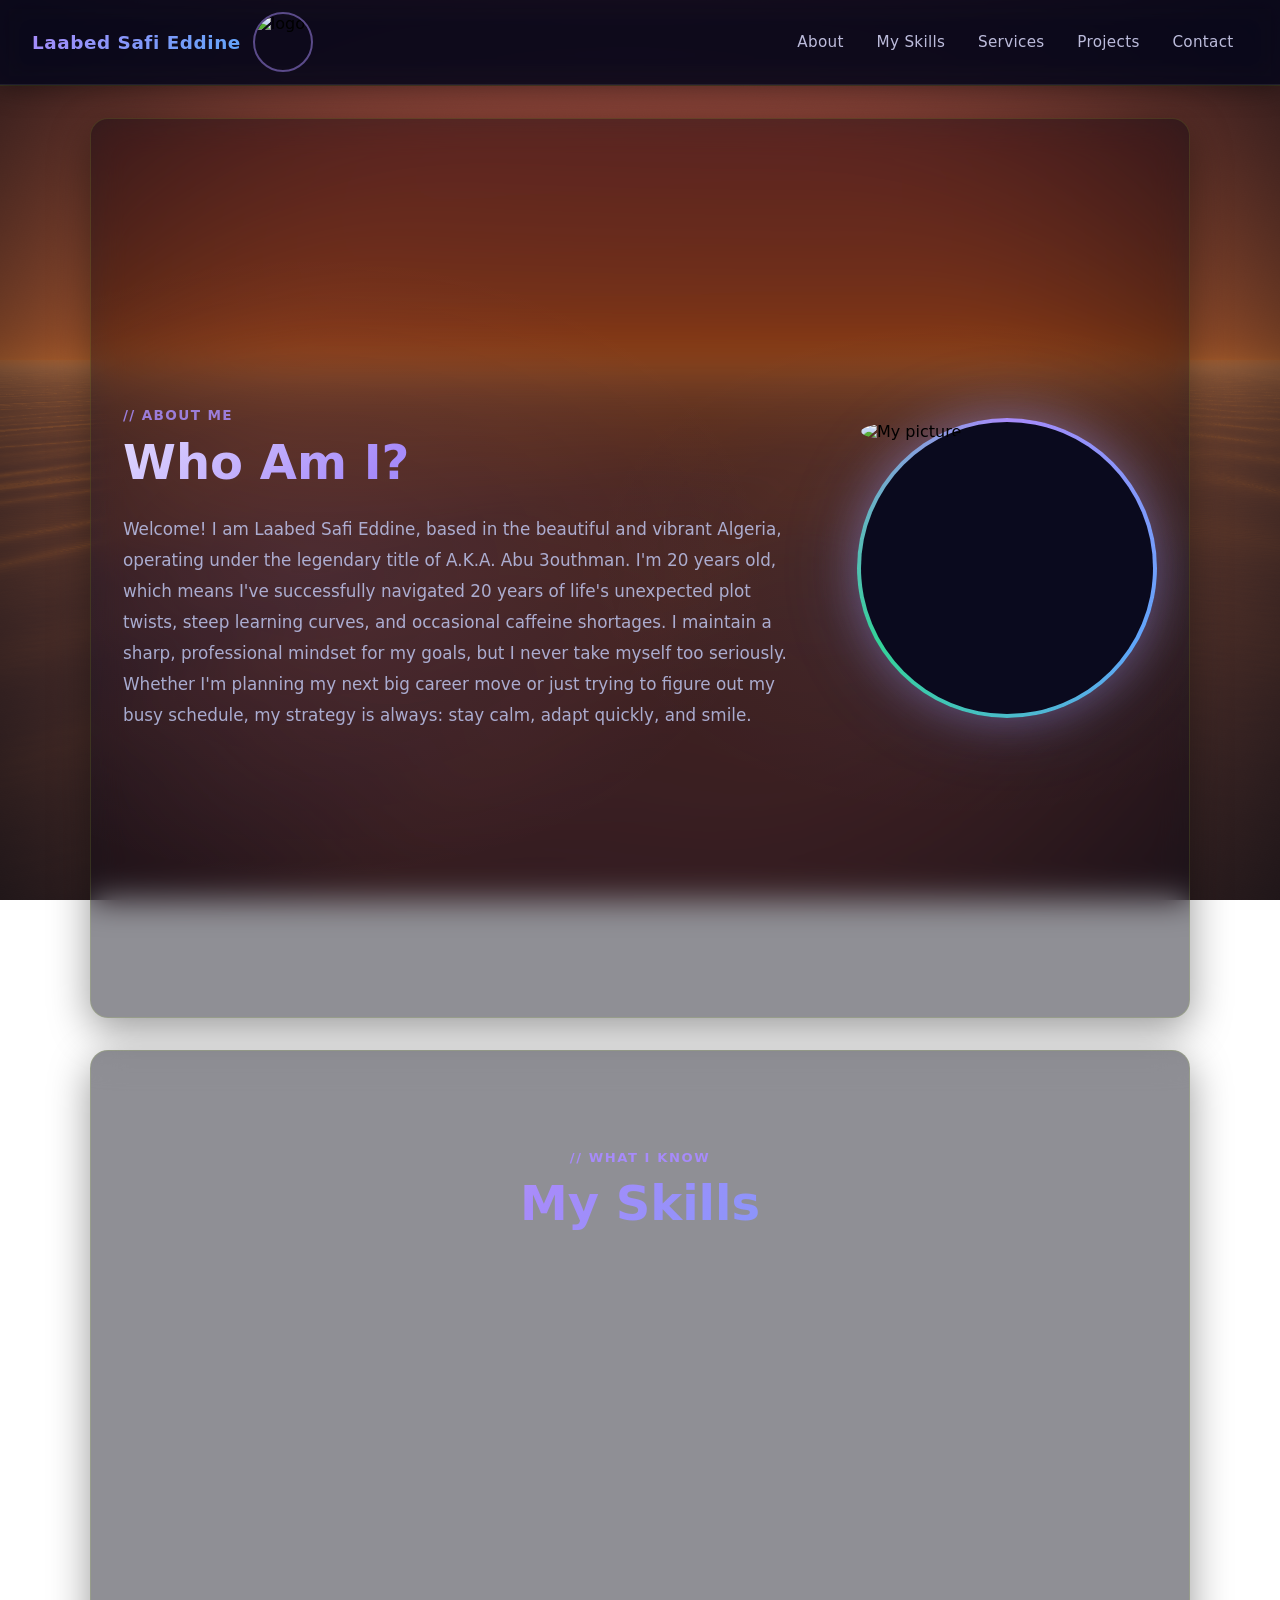
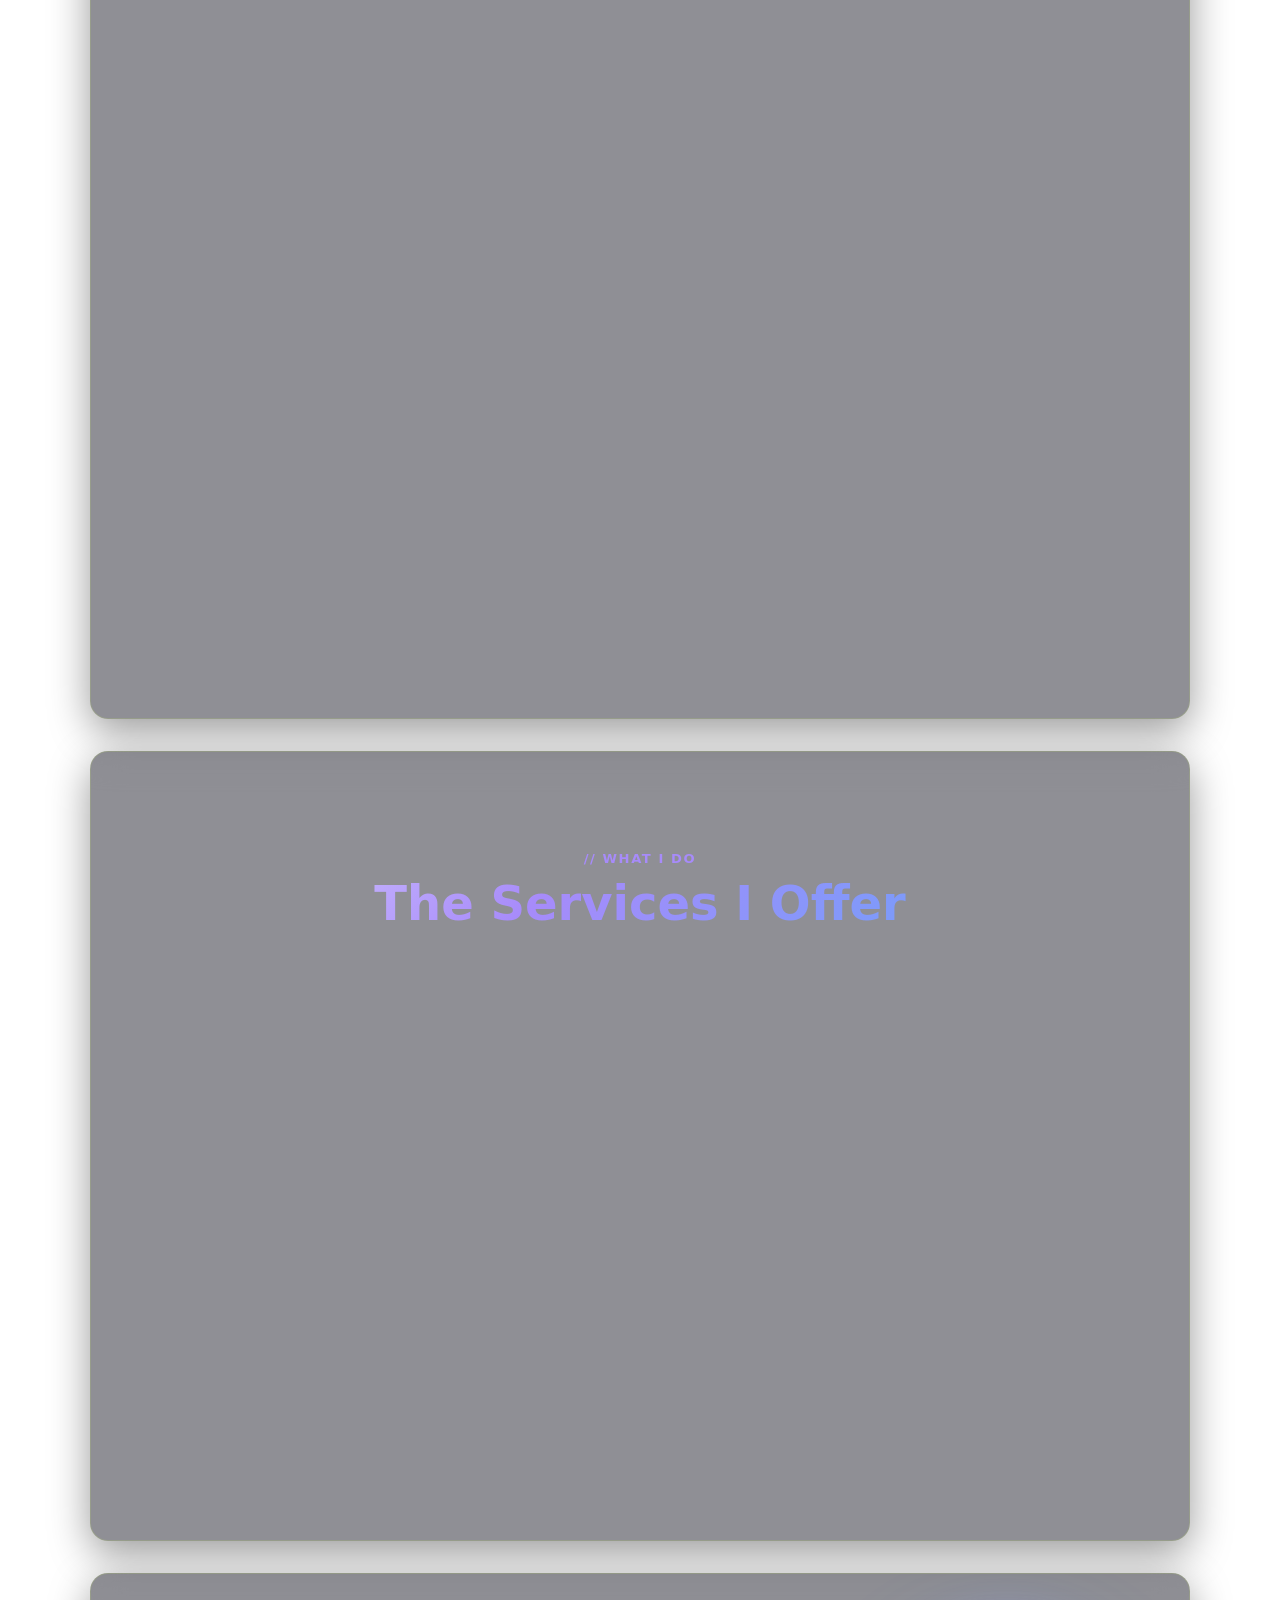
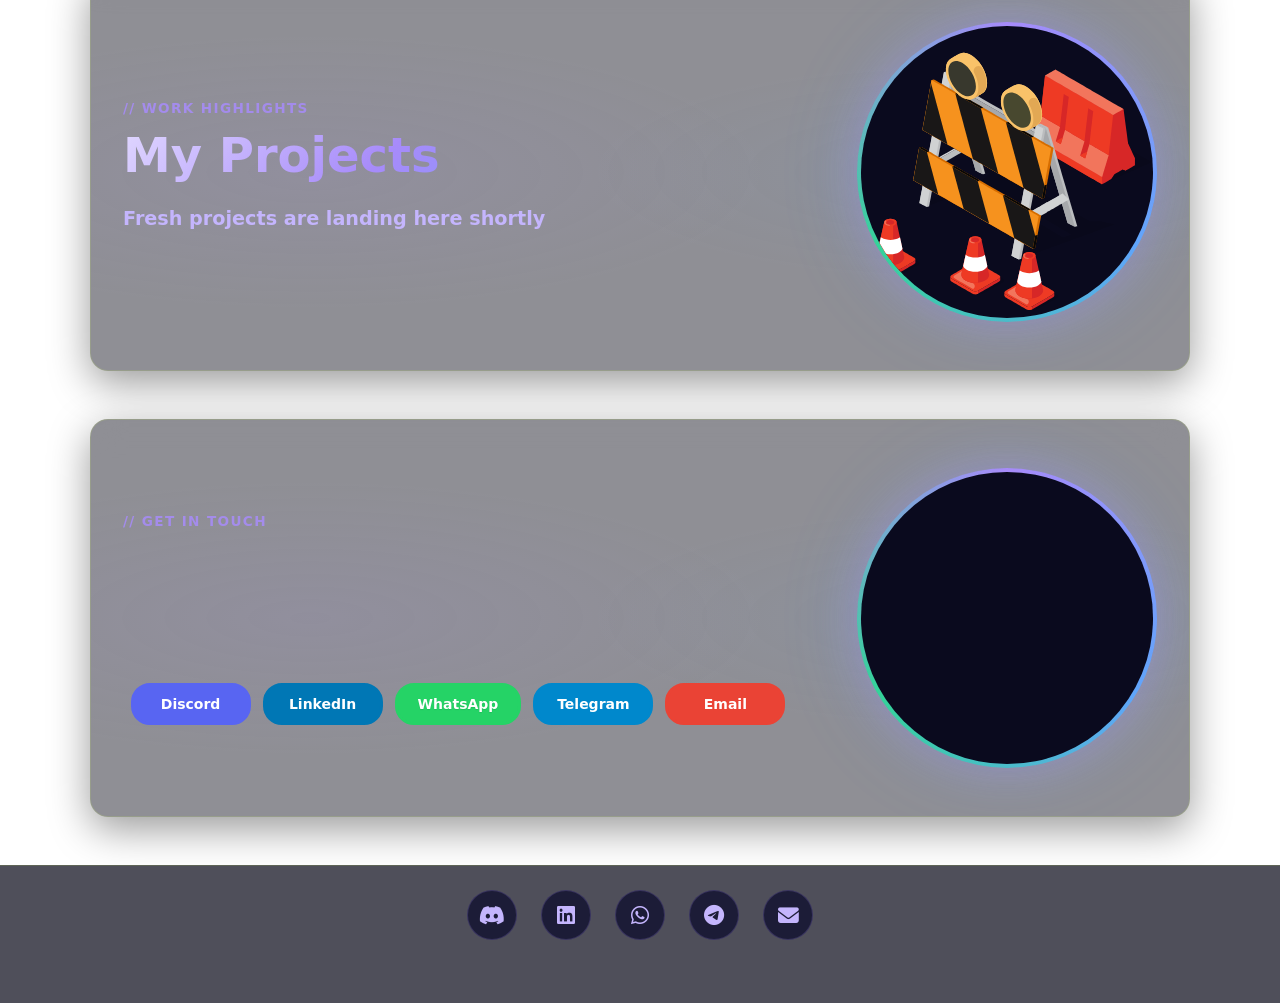
==== commit 12e9b265: "index.html" ====
--- a/index.html
+++ b/index.html
@@ -217,7 +217,8 @@
 
    <section class="about" id="projects">
     <div class="about-content">
- 
+
+        
         <div class="about-text">
             <span class="about-tag">// Work Highlights</span>
             <h1 class="about-title">My Projects</h1>
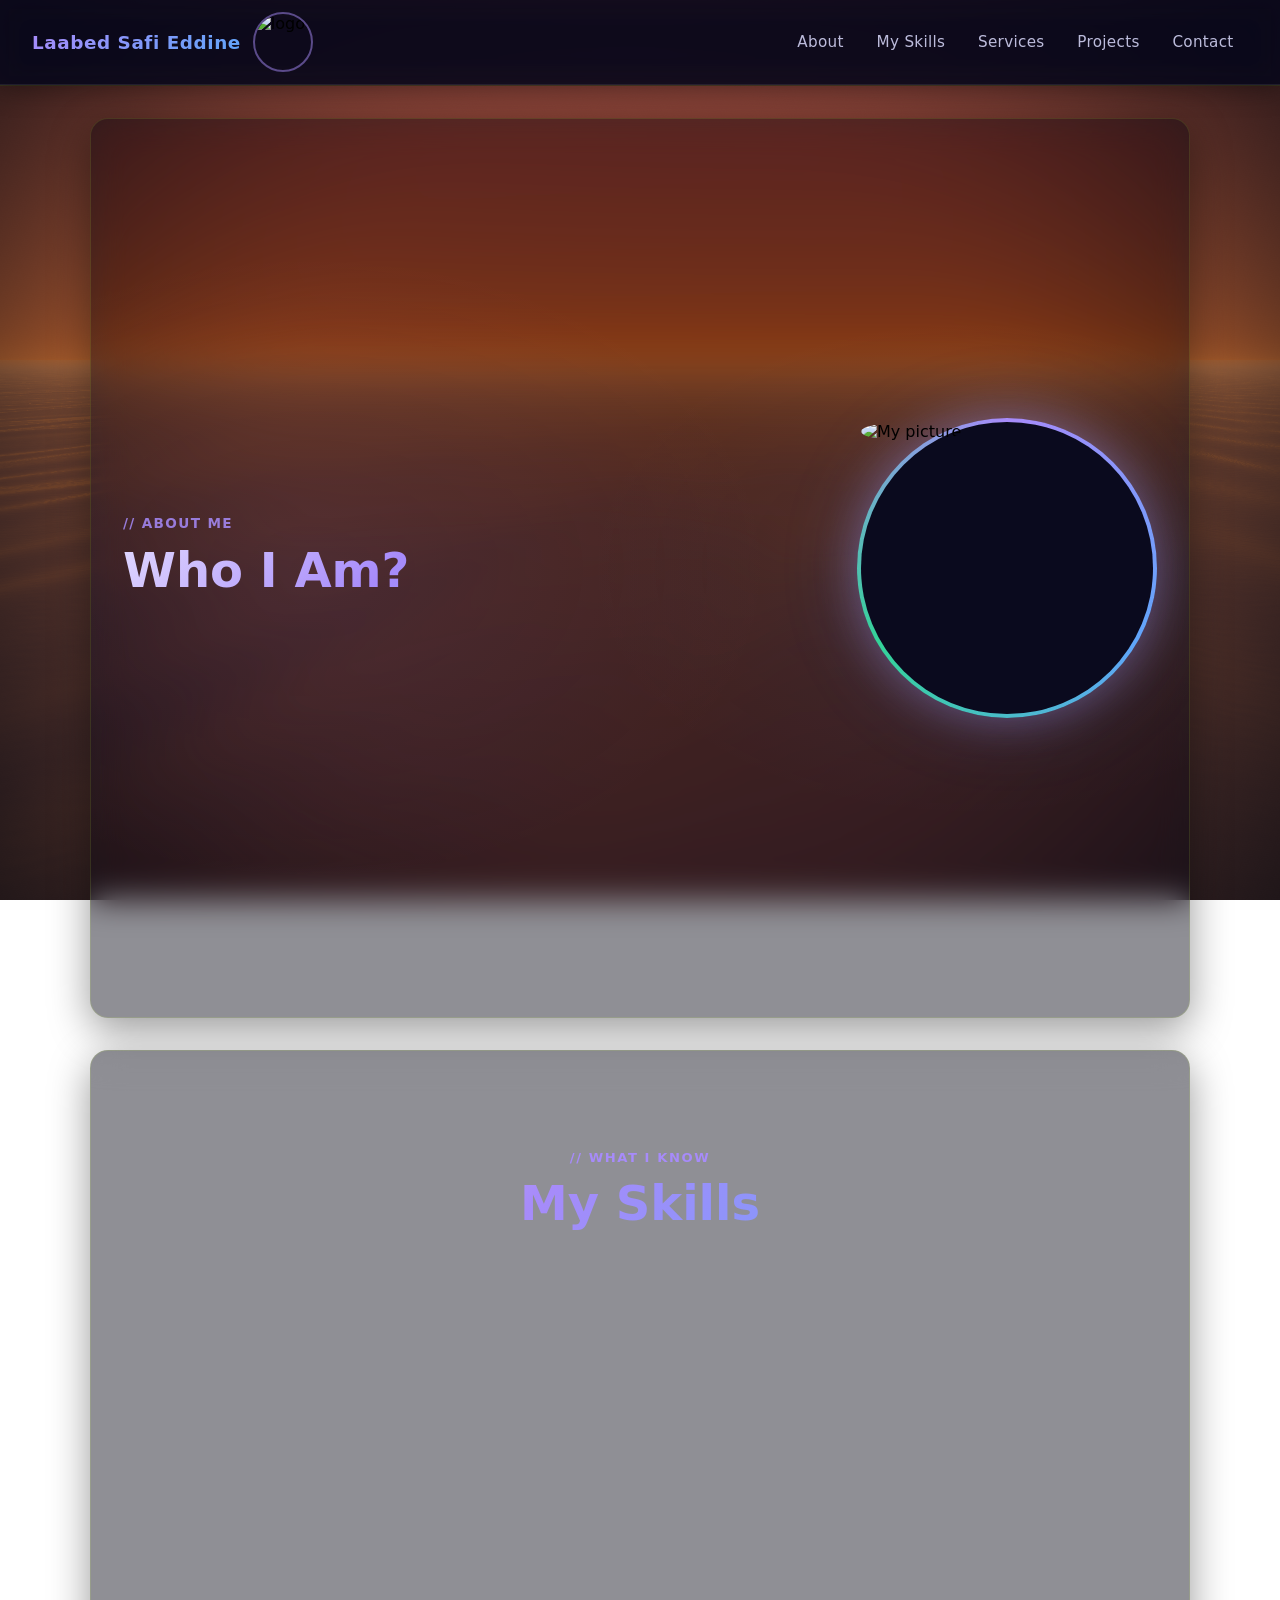
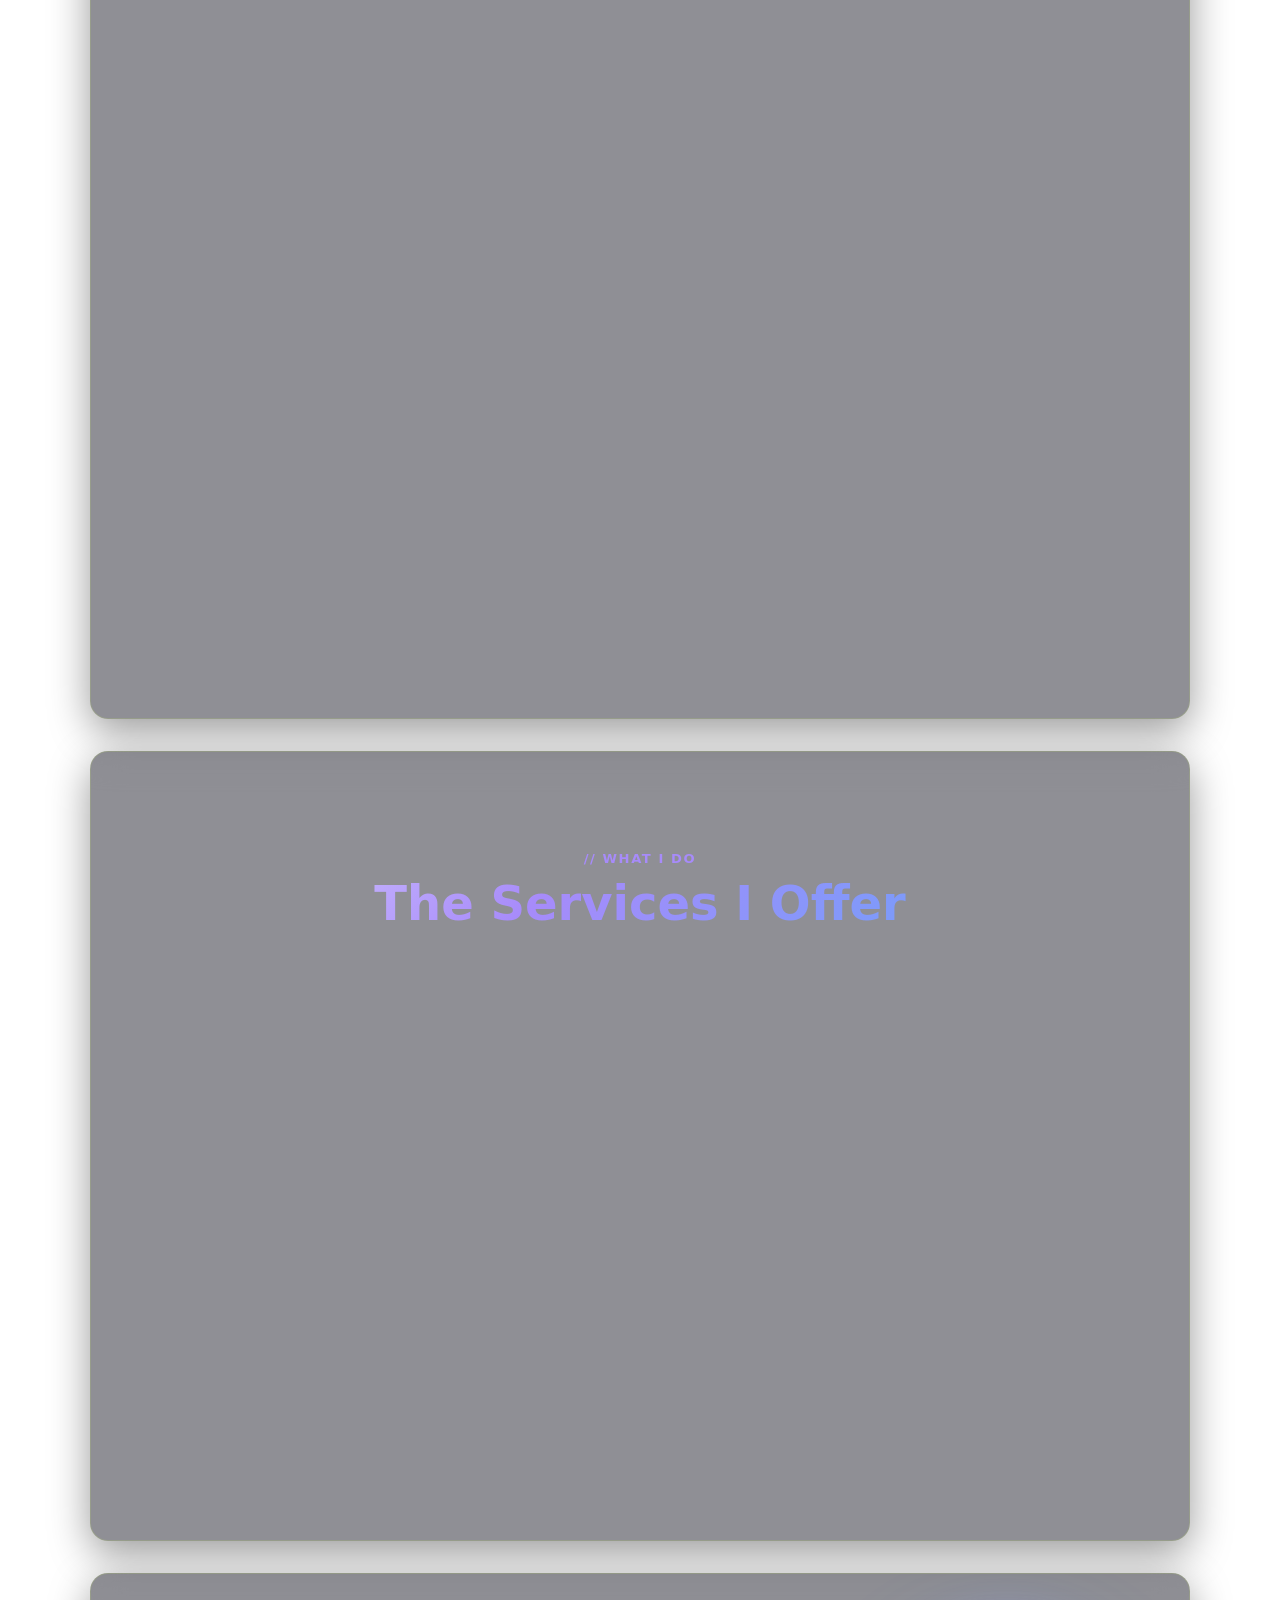
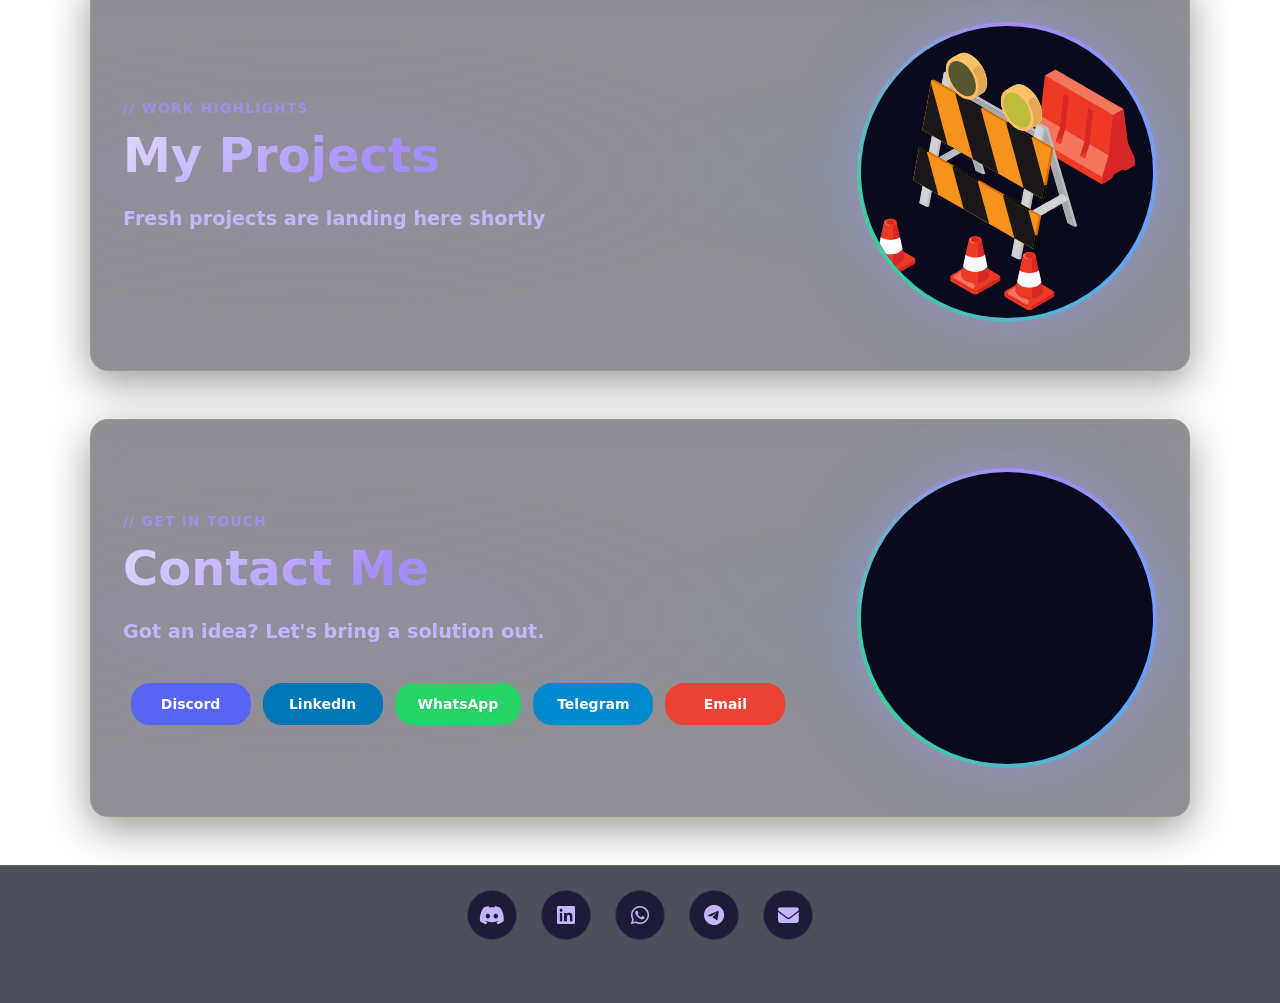
==== commit d7a41868: "index.html" ====
--- a/index.html
+++ b/index.html
@@ -35,7 +35,7 @@
         <div class="about-content">
             <div class="about-text">
                 <span class="about-tag">// About Me</span>
-                <h1 class="about-title">Who Am I?</h1>
+                <h1 class="about-title">Who I Am?</h1>
                 <p class="typewriter-paragraph">Welcome! I am Laabed Safi Eddine, based in the beautiful and vibrant Algeria, operating under the legendary title of A.K.A. Abu 3outhman. I'm 20 years old, which means I've successfully navigated 20 years of life's unexpected plot twists, steep learning curves, and occasional caffeine shortages. I maintain a sharp, professional mindset for my goals, but I never take myself too seriously. Whether I'm planning my next big career move or just trying to figure out my busy schedule, my strategy is always: stay calm, adapt quickly, and smile.</p>
             </div>
             <div class="about-image">
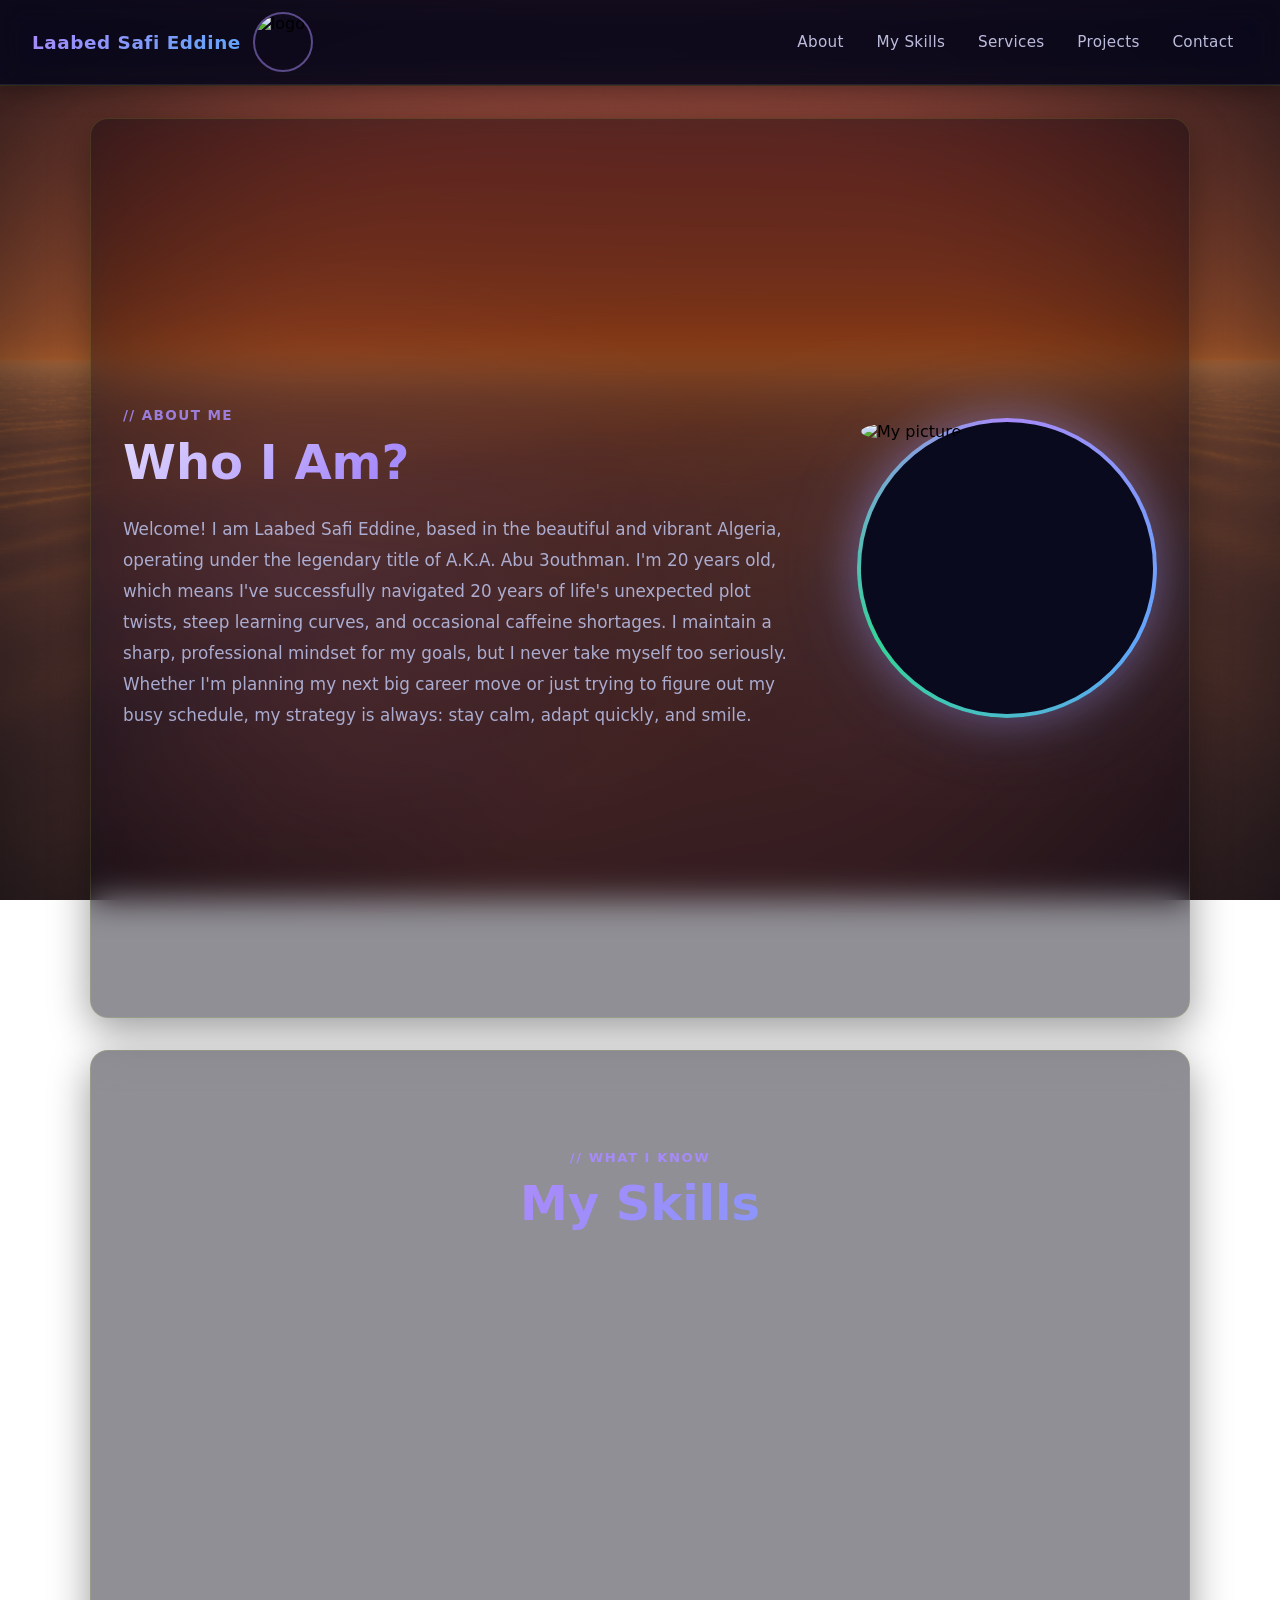
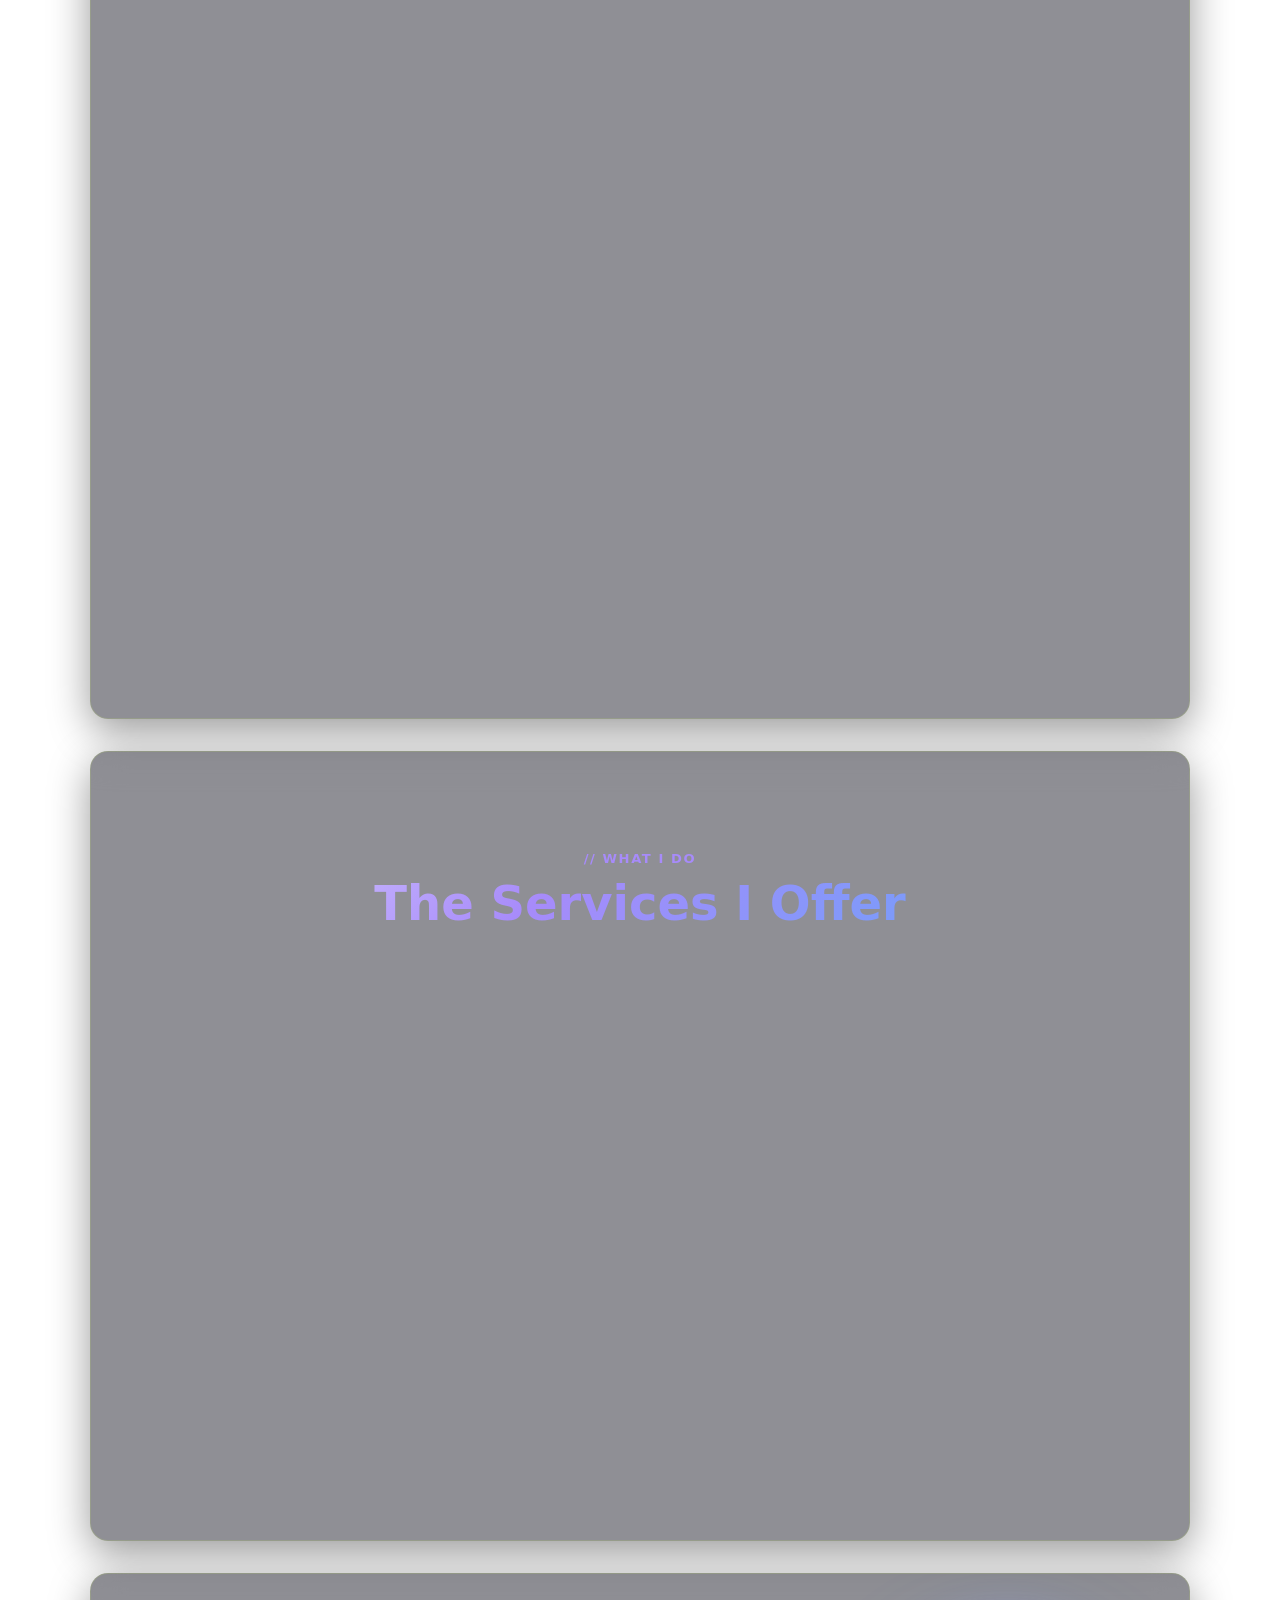
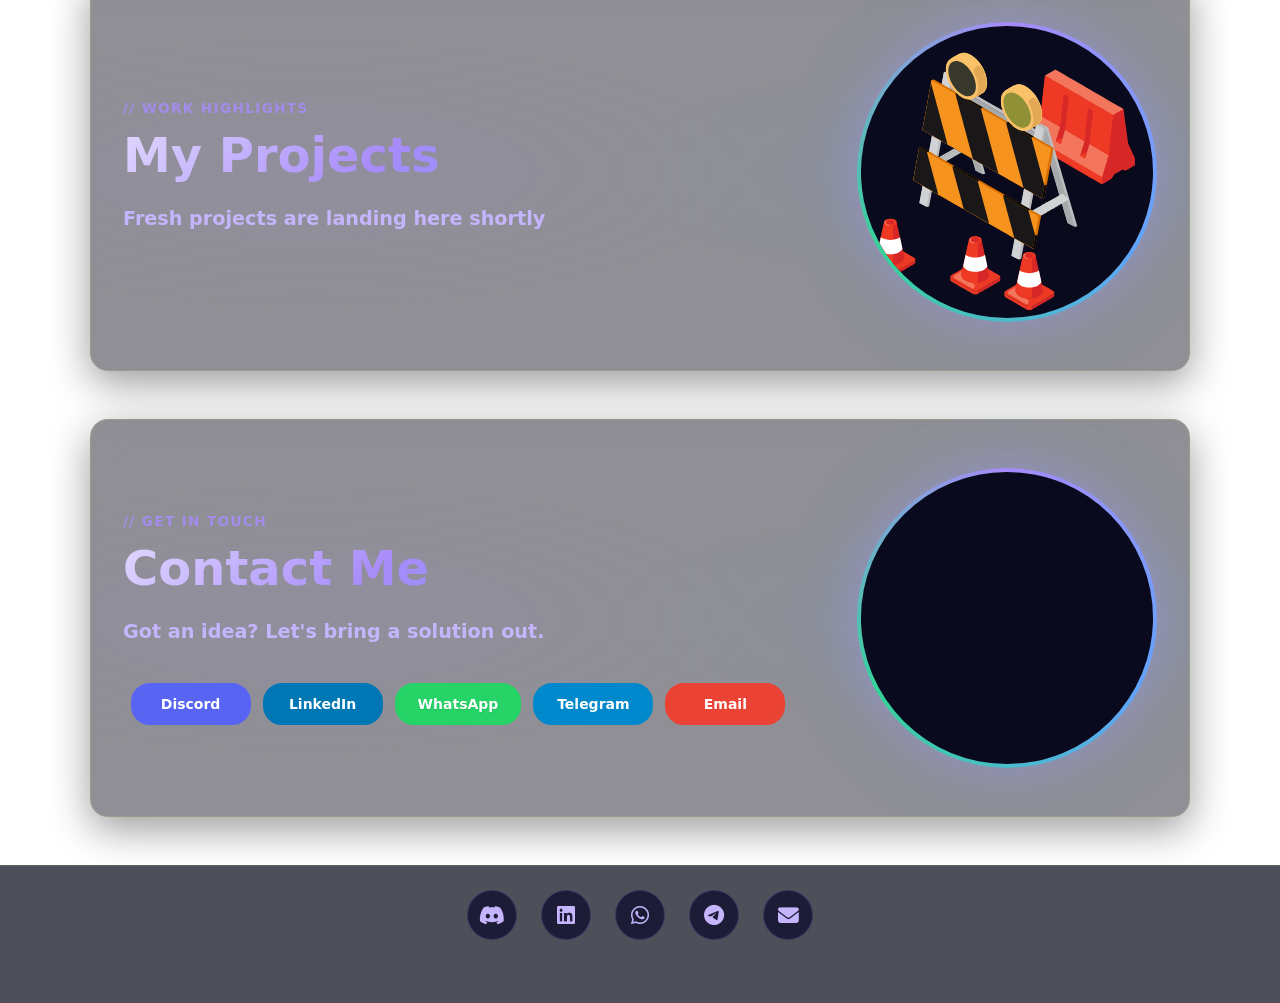
==== commit d12a7e1c: "index.html" ====
--- a/index.html
+++ b/index.html
@@ -9,6 +9,7 @@
     <link rel="stylesheet" href="project portofolio.css">
     <link rel="stylesheet" href="webgl-bg.css">
     <script src="https://unpkg.com/@studio-freight/lenis@1.0.33/dist/lenis.min.js"></script>
+    <link rel="icon" type="image/png" href="logo.png">
 </head>
 <body>
     <header>
